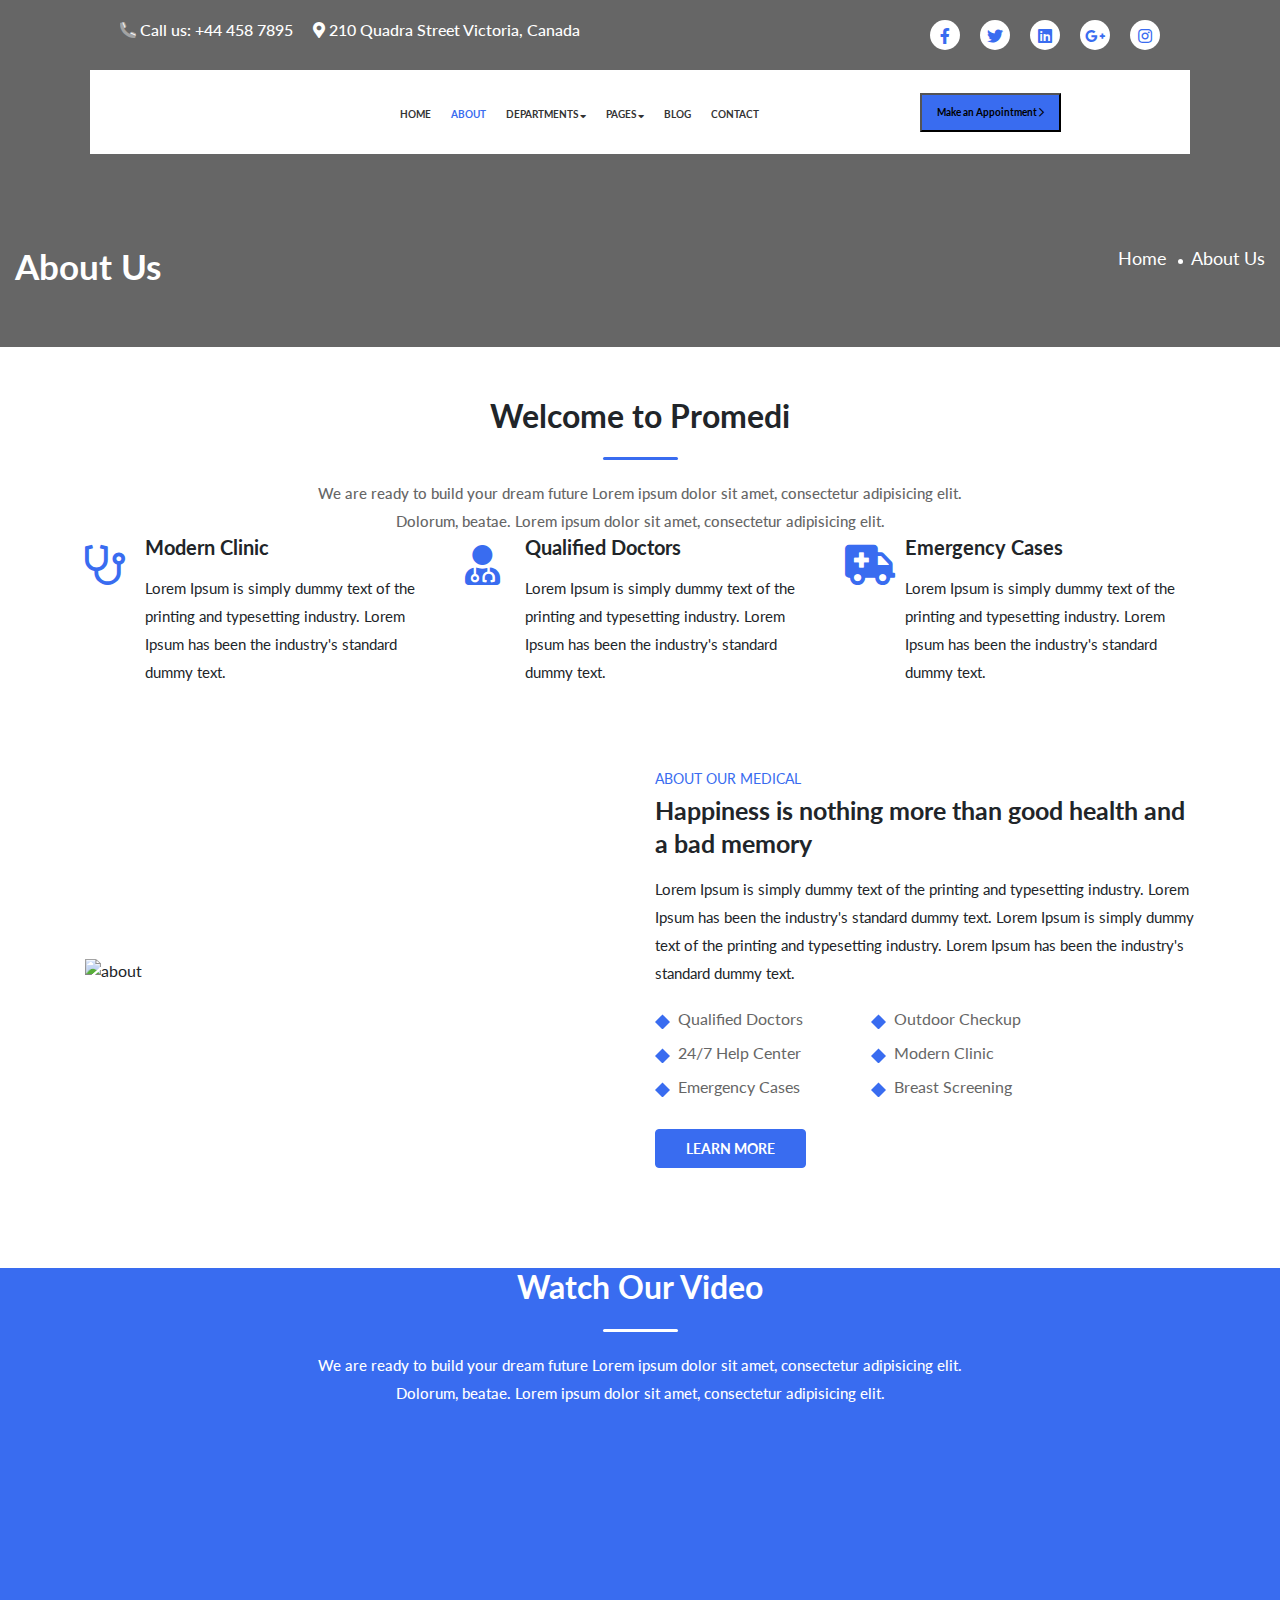
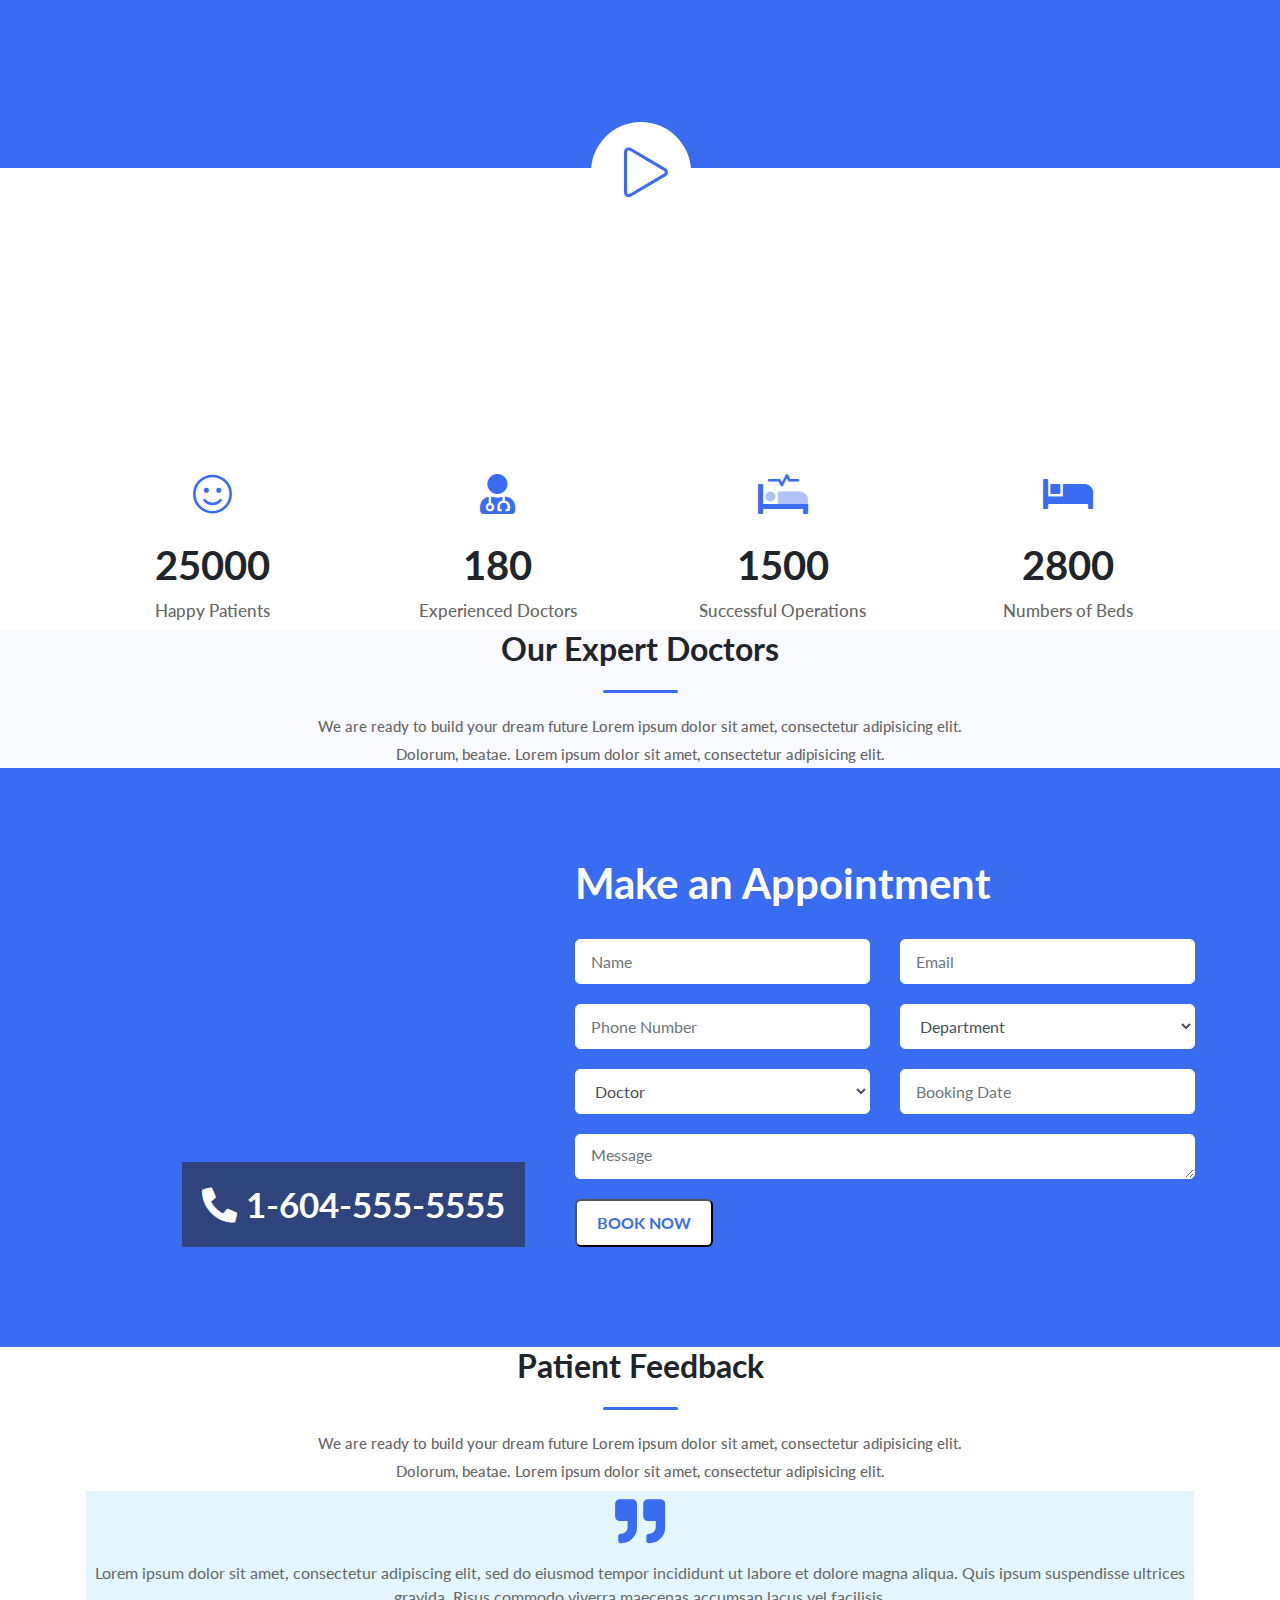
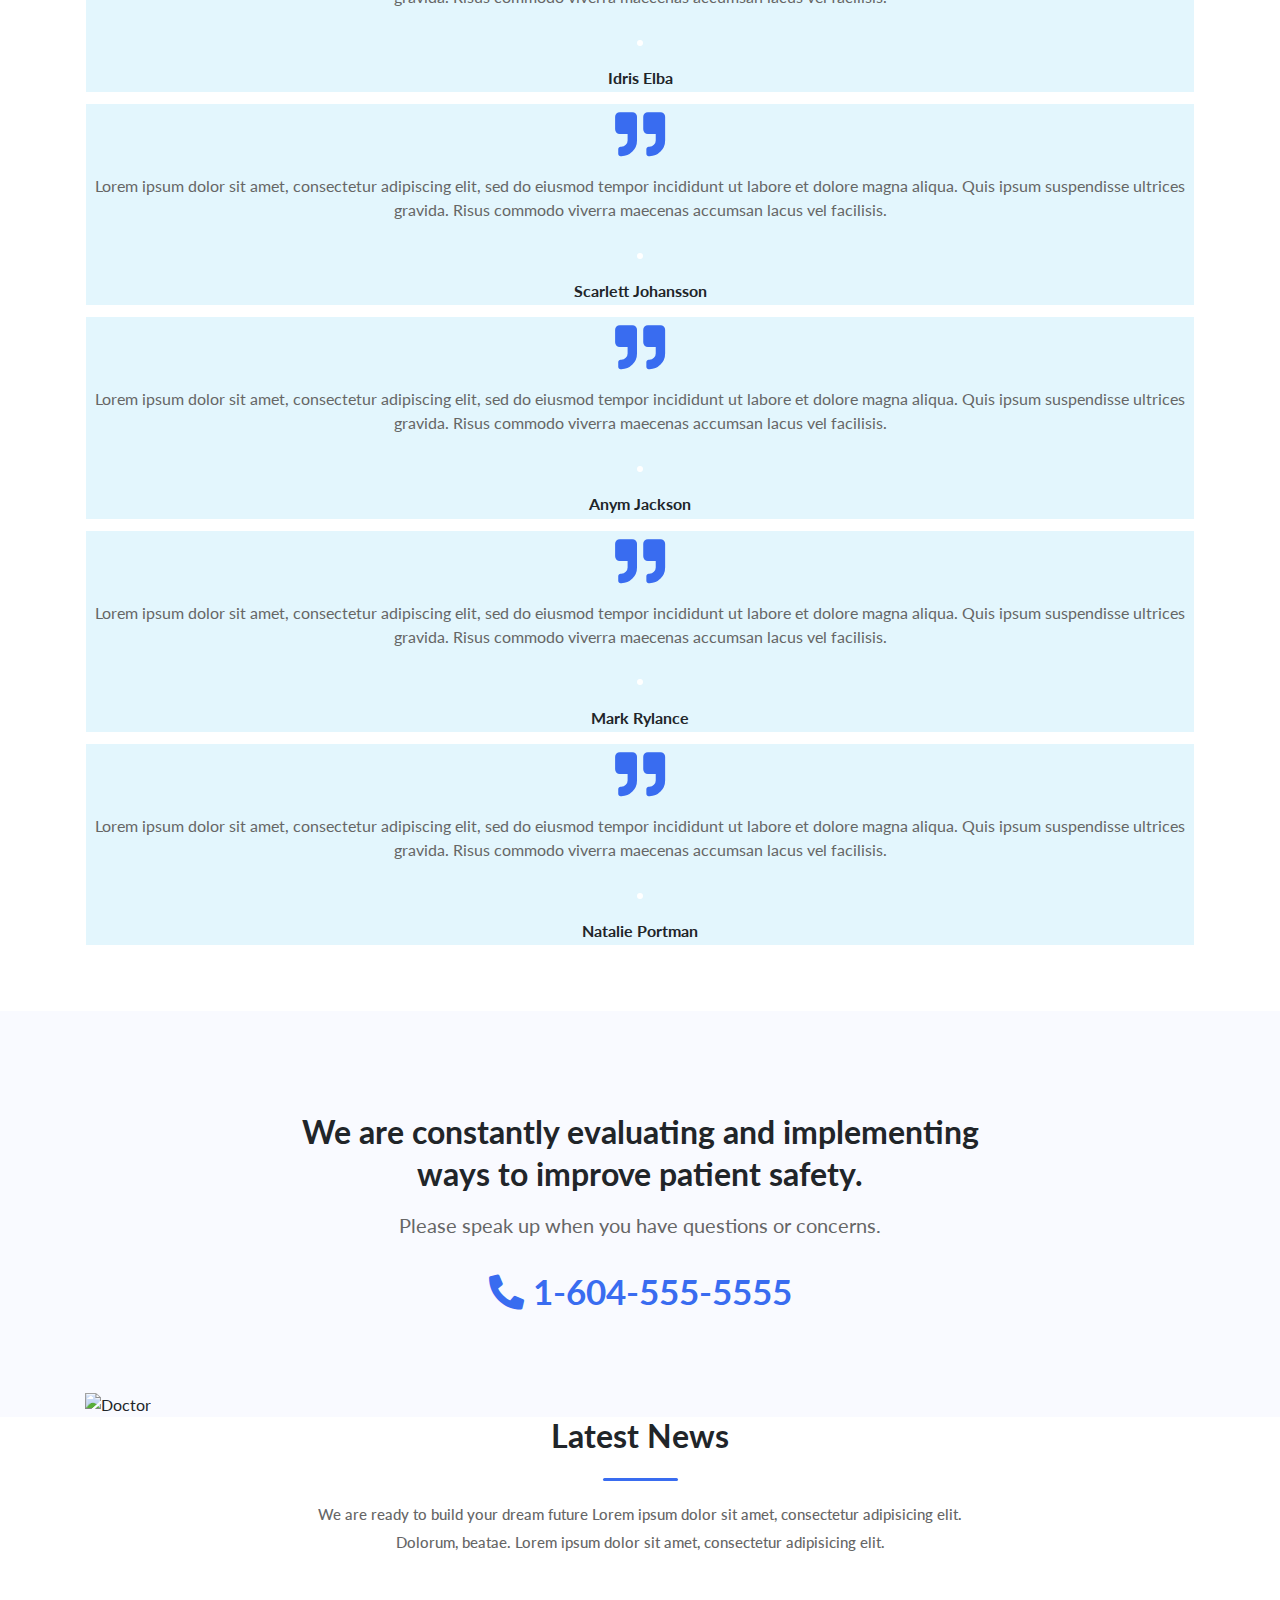
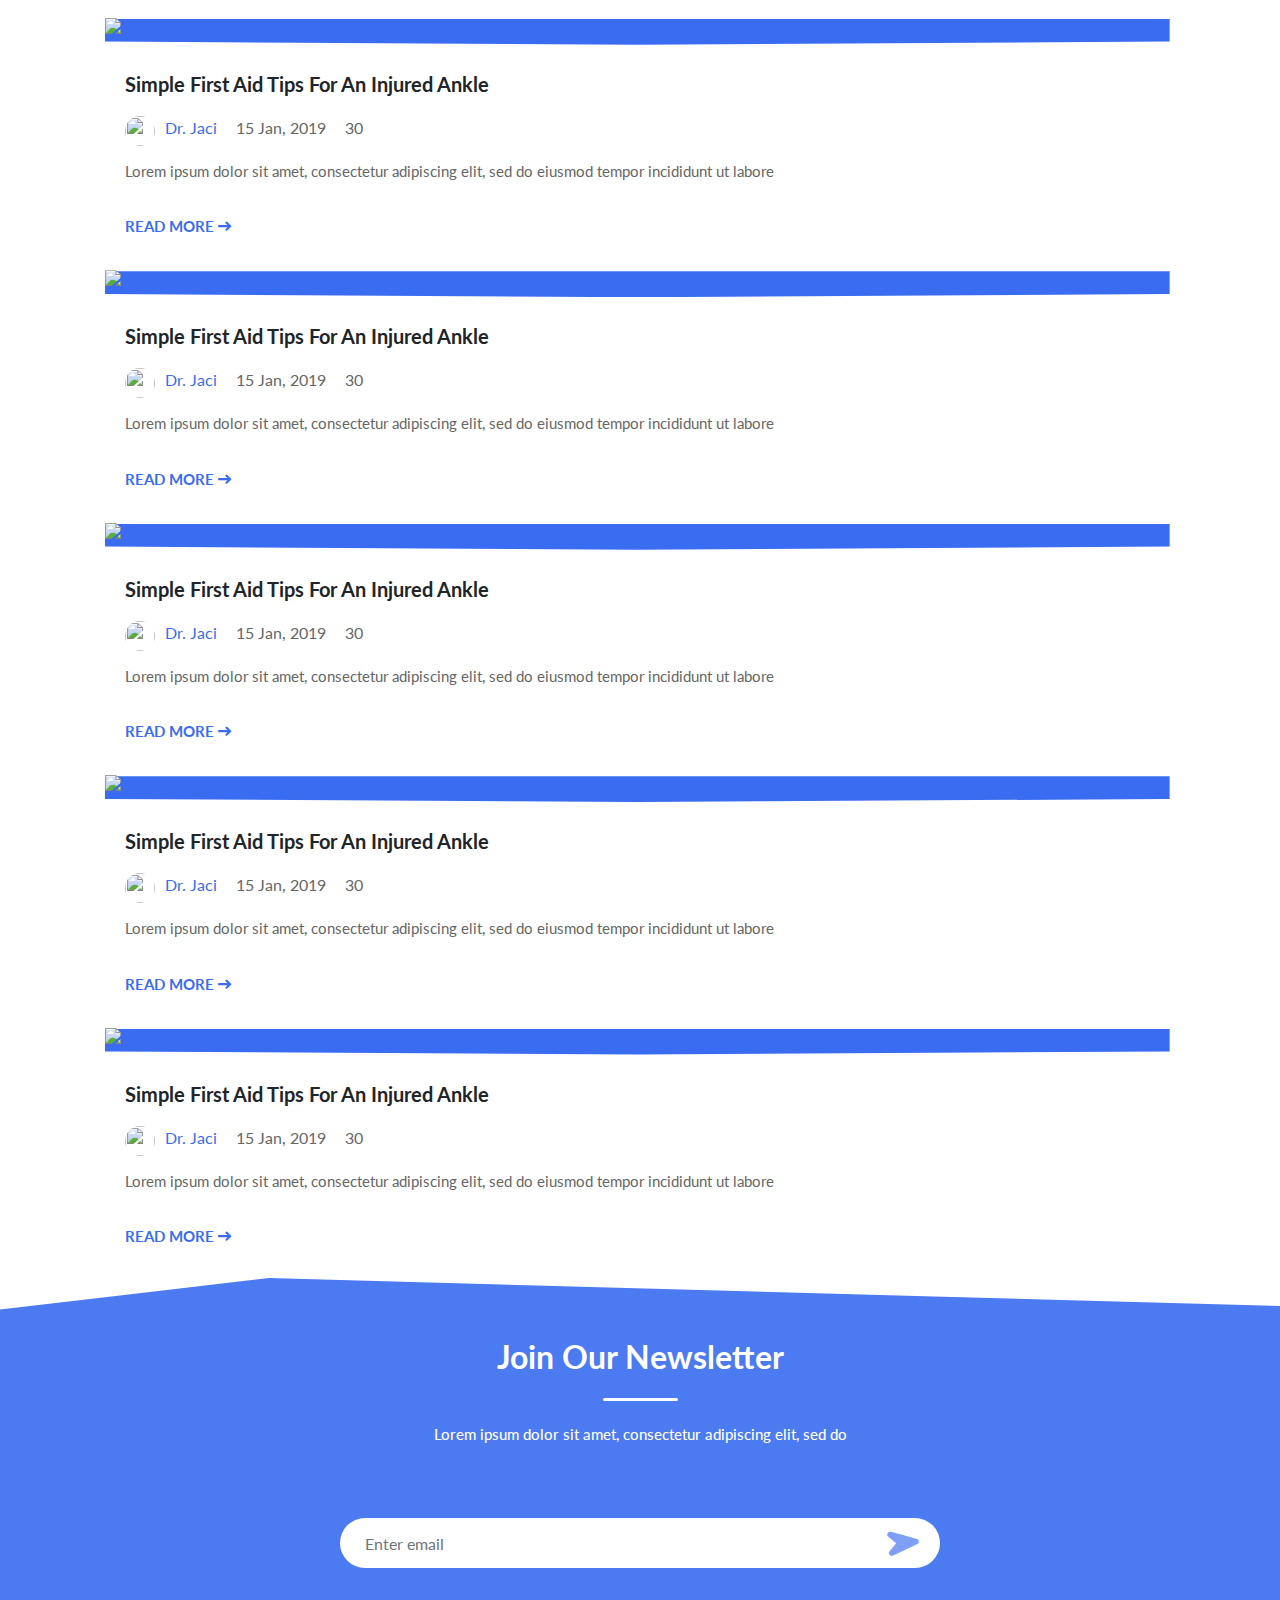
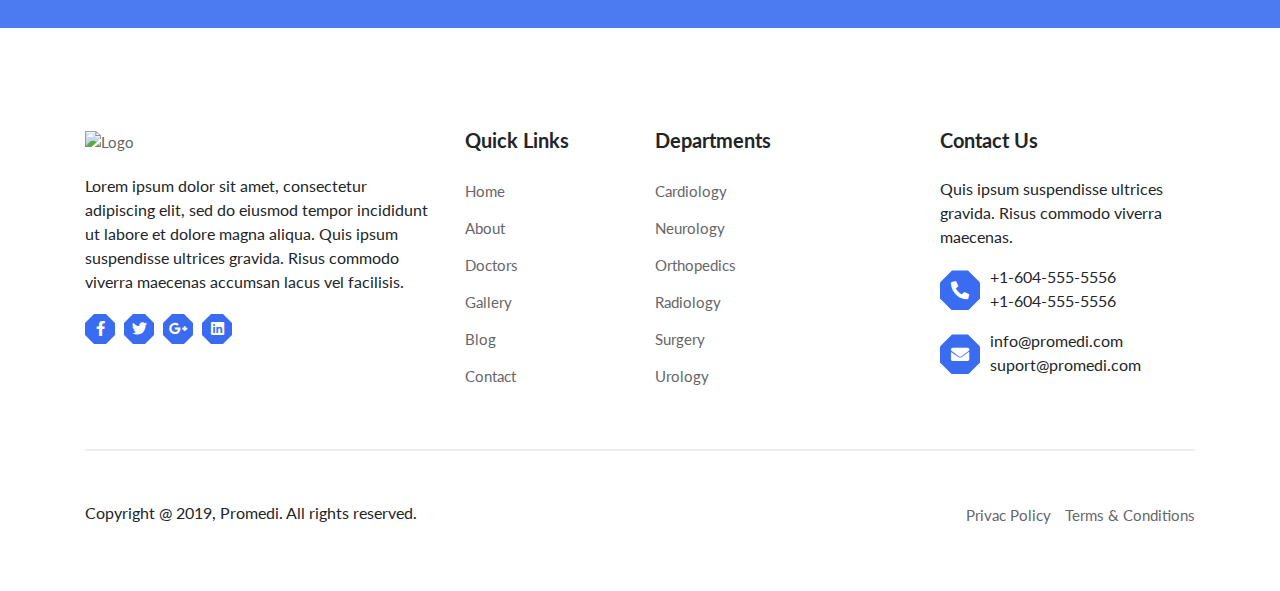
==== about.html @ 067df4df "Doctors" ====
<!DOCTYPE html>
<html lang="en">

<head>
    <meta charset="UTF-8">
    <meta name="viewport" content="width=device-width, initial-scale=1.0">
    <link rel="stylesheet" href="https://maxcdn.bootstrapcdn.com/bootstrap/4.0.0/css/bootstrap.min.css"
        integrity="sha384-Gn5384xqQ1aoWXA+058RXPxPg6fy4IWvTNh0E263XmFcJlSAwiGgFAW/dAiS6JXm" crossorigin="anonymous">
    <link rel="stylesheet" href="Assets/icons/css/all.css">
    <link rel="stylesheet" href="Assets/icons/js/all.min.js">
    <link rel="stylesheet" href="plugins/OwlCarousel2-2.3.4/docs/assets/owlcarousel/assets/owl.carousel.min.css">
    <link rel="stylesheet" href="plugins/OwlCarousel2-2.3.4/docs/assets/css/docs.theme.min.css">
    <link rel="stylesheet" href="Assets/Style/style.css">

    <title>ProMedi</title>
</head>

<body>

    <section id="menuHeader">
        <div class="container">
            <div class="row" id="upmenu">
                <div class=" col-md-9  d-flex flex-row">
                    <h6><i class="fad fa-phone-alt"></i> Call us: +44 458 7895</h6>
                    <h6><i class="fas fa-map-marker-alt"></i> 210 Quadra Street Victoria, Canada</h6>
                </div>
                <div class=" col-md-3 ">
                    <ul class="justify-content-end">
                        <li><i class="fab fa-facebook-f"></i></li>
                        <li><i class="fab fa-twitter"></i></li>
                        <li><i class="fab fa-linkedin"></i></li>
                        <li><i class="fab fa-google-plus-g"></i></li>
                        <li><i class="fab fa-instagram"></i></li>
                    </ul>
                </div>
            </div>
            <div class="row align-items-center" id="menu">
                <div class="col-lg-3 col-md-6 ">
                    <img id="logo" src="assets/imgs/logo.png" alt="">
                </div>
                <div class="col-lg-6 col-md-3 men">
                    <ul>
                        <li><a href="index.html">Home</a></li>
                        <li><a class="yes" href="about.html">About</a></li>
                        <li>
                            <a href="DepartmentMenu.html">Departments <i class="fas fa-sort-down "></i></a>
                            <div class="dropdown-menu">
                                <a class="dropdown-item" href="DepartmentMenu.html">Cardiology</a>
                                <a class="dropdown-item" href="DepartmentMenu.html">Gynecology</a>
                                <a class="dropdown-item" href="DepartmentMenu.html">Neurology</a>
                                <a class="dropdown-item" href="DepartmentMenu.html">Orthopedics</a>
                                <a class="dropdown-item" href="DepartmentMenu.html">Gastrology</a>
                                <a class="dropdown-item" href="DepartmentMenu.html">Pulmonology</a>
                                <a class="dropdown-item" href="DepartmentMenu.html">Laboratory</a>
                                <a class="dropdown-item" href="DepartmentMenu.html">Urology</a>
                            </div>


                        </li>
                        <li><a href="#">Pages <i class="fas fa-sort-down"></i></a>
                            <div class="dropdown-menu secont">
                                <a class="dropdown-item" href="servicesMenu.html">Services</a>
                                <a class="dropdown-item" href="doctorMenu.html">Our Doctor</a>
                                <a class="dropdown-item" href="#">Single Doctor</a>
                                <a class="dropdown-item" href="#">Book Appoinment</a>
                            </div>
                        </li>
                        <li><a href="#">Blog</a></li>
                        <li><a href="#">Contact</a></li>
                    </ul>
                </div>
                <div class="col-lg-3 men">
                    <button> Make an Appointment <i class="far fa-chevron-right"></i></button>
                </div>
            </div>
        </div>
    </section>

    <section id="header2">
        <div class="container-fluid">
            <div class="row">
                <div class="col-md-6 col-lg-7">
                    <h2>About Us</h2>
                </div>

                <div class="col-md-6 col-lg-5">
                    <ul>
                        <li><a href="index.html">Home</a></li>
                        <li>About Us</li>
                    </ul>
                </div>
            </div>
        </div>

    </section>




    <section id="welcome">
        <div class="container">
            <div class="row">
                <div class="col-12 xet">
                    <h1>Welcome to Promedi</h1>
                    <h5>We are ready to build your dream future Lorem ipsum dolor sit amet, consectetur adipisicing
                        elit. Dolorum, beatae. Lorem ipsum dolor sit amet, consectetur adipisicing elit.</h5>
                </div>
            </div>
            <div class="row"> 
                <div class="col-md-6 col-lg-4">
                    <div class="single-box">
                        <div class="icon">
                            <i class="far fa-stethoscope"></i>
                        </div>

                        <h3>Modern Clinic</h3>
                        <p>Lorem Ipsum is simply dummy text of the printing and typesetting industry. Lorem Ipsum has been the industry's standard dummy text.</p>
                    </div>
                </div>

                <div class="col-md-6 col-lg-4">
                    <div class="single-box">
                        <div class="icon">
                            <i class="fas fa-user-md"></i>
                        </div>

                        <h3>Qualified Doctors</h3>
                        <p>Lorem Ipsum is simply dummy text of the printing and typesetting industry. Lorem Ipsum has been the industry's standard dummy text.</p>
                    </div>
                </div>

                <div class="col-md-6 col-lg-4 offset-md-3 offset-lg-0">
                    <div class="single-box">
                        <div class="icon">
                            <i class="fas fa-ambulance"></i>
                        </div>

                        <h3>Emergency Cases</h3>
                        <p>Lorem Ipsum is simply dummy text of the printing and typesetting industry. Lorem Ipsum has been the industry's standard dummy text.</p>
                    </div>
                </div>
            </div>
            <div class="welcome-inner-content">
                <div class="row justify-content-center align-items-center">
                    <div class="col-lg-6">
                        <div class="welcome-image">
                            <img src="Assets/imgs/about-us-2.jpg" alt="about">
                        </div>
                    </div>

                    <div class="col-lg-6">
                        <span>About our medical</span>
                        <h3>Happiness is nothing more than good health and a bad memory</h3>
                        <p>Lorem Ipsum is simply dummy text of the printing and typesetting industry. Lorem Ipsum has been the industry's standard dummy text. Lorem Ipsum is simply dummy text of the printing and typesetting industry. Lorem Ipsum has been the industry's standard dummy text.</p>
                        <ul>
                            <li>Qualified Doctors</li>
                            <li>Outdoor Checkup</li>
                            <li>24/7 Help Center</li>
                            <li>Modern Clinic</li>
                            <li>Emergency Cases</li>
                            <li>Breast Screening</li>
                        </ul>
                        <a href="#" class="default-btn">Learn More</a>
                    </div>
                </div>
            </div>
        </div>
    </section>







    <section id="prevideo">
        <div class="container">
            <div class="row">
                <div class="col-12 xet">
                    <h1>Watch Our Video</h1>
                    <h5>We are ready to build your dream future Lorem ipsum dolor sit amet, consectetur adipisicing
                        elit. Dolorum, beatae. Lorem ipsum dolor sit amet, consectetur adipisicing elit.</h5>
                </div>
            </div>
    </section>

    <section id="video">
        <div id="iframevideo" class="d-none"></div>
        <iframe class="d-none" width="560" height="315" src="https://www.youtube.com/embed/LFBxRxwY4Qw" frameborder="0"
            allow="accelerometer; autoplay; encrypted-media; gyroscope; picture-in-picture" allowfullscreen></iframe>
        <div class="container">
            <div class="box">
                <div class="boxmini">
                    <div class="wrapper">
                        <div class="btn">
                            <div class="anime"></div>
                            <a class="icon">
                                <i class="fal fa-play"></i>
                            </a>
                        </div>
                    </div>
                </div>
            </div>
        </div>
    </section>

    <section id="numbers">
        <div class="container">
            <div class="row">
                <div class="col-lg-3">
                    <div class="box">
                        <i class="fal fa-smile"></i>
                        <div class="num">25000</div>
                        <h6>Happy Patients</h6>
                    </div>
                </div>
                <div class="col-lg-3">
                    <div class="box">
                        <i class="fas fa-user-md"></i>
                        <div class="num">180</div>
                        <h6>Experienced Doctors</h6>
                    </div>
                </div>
                <div class="col-lg-3">
                    <div class="box">
                        <i class="fad fa-procedures"></i>
                        <div class="num">1500</div>
                        <h6>Successful Operations</h6>
                    </div>
                </div>
                <div class="col-lg-3">
                    <div class="box">
                        <i class="fas fa-bed-empty"></i>
                        <div class="num">2800</div>
                        <h6>Numbers of Beds</h6>
                    </div>
                </div>
            </div>
        </div>
    </section>


    <section id="Expert">
        <div class="container">
            <div class="row">
                <div class="col-12 xet">
                    <h1>Our Expert Doctors</h1>
                    <h5>We are ready to build your dream future Lorem ipsum dolor sit amet, consectetur adipisicing
                        elit. Dolorum, beatae. Lorem ipsum dolor sit amet, consectetur adipisicing elit.</h5>
                </div>
            </div>

            <div id="owl-carousel2" class="owl-carousel">

            </div>
        </div>
    </section>


    <section id="Appointment">
        <div class="container-fluid">
            <div class="row">
                <div class="col-md-12 col-lg-5 p-0">
                    <div class="callnum">
                        <h2><i class="fas fa-phone-alt"></i> 1-604-555-5555</h2>
                    </div>
                </div>

                <div class="col-md-12 col-lg-7 p-0">
                    <div class="form">
                        <h2 class="title">Make an Appointment</h2>
                        <form>
                            <div class="row">
                                <div class="col-md-6 col-lg-6 ">
                                    <div class="form-group">
                                        <input type="text" class="form-control" id="id_name" placeholder="Name">
                                    </div>
                                </div>

                                <div class="col-md-6 col-lg-6 ">
                                    <div class="form-group">
                                        <input type="email" class="form-control" id="id_email" placeholder="Email">
                                    </div>
                                </div>

                                <div class="col-md-6 col-lg-6 ">
                                    <div class="form-group">
                                        <input type="text" class="form-control" id="id_phone_number"
                                            placeholder="Phone Number">
                                    </div>
                                </div>

                                <div class="col-md-6 col-lg-6 ">
                                    <div class="form-group">
                                        <select class="form-control">
                                            <option>Department</option>
                                            <option>Cardiology</option>
                                            <option>Neurology</option>
                                            <option>Orthopedics</option>
                                            <option>Radiology</option>
                                            <option>Surgery</option>
                                            <option>Urology</option>
                                        </select>
                                    </div>
                                </div>

                                <div class="col-md-6 col-lg-6 ">
                                    <div class="form-group">
                                        <select class="form-control">
                                            <option>Doctor</option>
                                            <option>Dr. Anym Jackson</option>
                                            <option>Dr. Mark Jacobson</option>
                                            <option>Dr. Alex Davidson</option>
                                            <option>Dr. Jaka Alex</option>
                                        </select>
                                    </div>
                                </div>

                                <div class="col-md-6 col-lg-6 ">
                                    <div class="form-group">
                                        <input class="form-control hasDatepicker" id="datepicker"
                                            placeholder="Booking Date">
                                    </div>
                                </div>
                            </div>

                            <div class="form-group">
                                <textarea class="form-control" id="message" rows="4" placeholder="Message"></textarea>
                            </div>

                            <button type="submit">Book Now</button>
                        </form>
                    </div>
                </div>


            </div>
        </div>
    </section>

    <section id="Feedback">
        <div class="container">
            <div class="row">
                <div class="col-12 xet">
                    <h1>Patient Feedback</h1>
                    <h5>We are ready to build your dream future Lorem ipsum dolor sit amet, consectetur adipisicing
                        elit. Dolorum, beatae. Lorem ipsum dolor sit amet, consectetur adipisicing elit.</h5>
                </div>
            </div>
            <div class="row">
                <div id="owl-carousel3" class="owl-carousel">
                    <div class="pbox">
                        <div class="box">
                            <i class="fas fa-quote-right"></i>
                            <p>Lorem ipsum dolor sit amet, consectetur adipiscing elit, sed do eiusmod tempor incididunt
                                ut
                                labore et dolore magna aliqua. Quis ipsum suspendisse ultrices gravida. Risus commodo
                                viverra maecenas accumsan lacus vel facilisis.</p>
                            <div class="imgbox"><img src="Assets/imgs/4.jpg" alt=""></div>
                            <h2>Idris Elba</h2>
                        </div>
                    </div>
                    <div class="pbox">
                        <div class="box">
                            <i class="fas fa-quote-right"></i>
                            <p>Lorem ipsum dolor sit amet, consectetur adipiscing elit, sed do eiusmod tempor incididunt
                                ut
                                labore et dolore magna aliqua. Quis ipsum suspendisse ultrices gravida. Risus commodo
                                viverra maecenas accumsan lacus vel facilisis.</p>
                            <div class="imgbox"><img src="Assets/imgs/5.jpg" alt=""></div>
                            <h2>Scarlett Johansson</h2>
                        </div>
                    </div>
                    <div class="pbox">
                        <div class="box">
                            <i class="fas fa-quote-right"></i>
                            <p>Lorem ipsum dolor sit amet, consectetur adipiscing elit, sed do eiusmod tempor incididunt
                                ut
                                labore et dolore magna aliqua. Quis ipsum suspendisse ultrices gravida. Risus commodo
                                viverra maecenas accumsan lacus vel facilisis.</p>
                            <div class="imgbox"><img src="Assets/imgs/1 (1).jpg" alt=""></div>
                            <h2>Anym Jackson</h2>
                        </div>
                    </div>
                    <div class="pbox">
                        <div class="box">
                            <i class="fas fa-quote-right"></i>
                            <p>Lorem ipsum dolor sit amet, consectetur adipiscing elit, sed do eiusmod tempor incididunt
                                ut
                                labore et dolore magna aliqua. Quis ipsum suspendisse ultrices gravida. Risus commodo
                                viverra maecenas accumsan lacus vel facilisis.</p>
                            <div class="imgbox"><img src="Assets/imgs/2 (1).jpg" alt=""></div>
                            <h2>Mark Rylance</h2>
                        </div>
                    </div>
                    <div class="pbox">
                        <div class="box">
                            <i class="fas fa-quote-right"></i>
                            <p>Lorem ipsum dolor sit amet, consectetur adipiscing elit, sed do eiusmod tempor incididunt
                                ut
                                labore et dolore magna aliqua. Quis ipsum suspendisse ultrices gravida. Risus commodo
                                viverra maecenas accumsan lacus vel facilisis.</p>
                            <div class="imgbox"><img src="Assets/imgs/3 (1).jpg" alt=""></div>
                            <h2>Natalie Portman</h2>
                        </div>
                    </div>
                </div>
            </div>
        </div>
    </section>


    <section id="constantly">
        <div class="container">
            <div class="content">
                <h3>We are constantly evaluating and implementing ways to improve patient safety.</h3>
                <p>Please speak up when you have questions or concerns.</p>

                <div class="callnum">
                    <i class="fas fa-phone-alt"></i>
                    1-604-555-5555
                </div>
            </div>

            <div class="imgbox">
                <img src="Assets/imgs/doctor.png" alt="Doctor">
            </div>
        </div>
    </section>

    <section id="News">
        <div class="container">
            <div class="row">
                <div class="col-12 xet">
                    <h1>Latest News</h1>
                    <h5>We are ready to build your dream future Lorem ipsum dolor sit amet, consectetur adipisicing
                        elit. Dolorum, beatae. Lorem ipsum dolor sit amet, consectetur adipisicing elit.</h5>
                </div>
            </div>
            <div id="owl-carousel4" class="owl-carousel">
                <div class="box">
                    <div class="imgbox">
                        <a href="#">
                            <img src="Assets/imgs/4 (1).jpg" alt="News Image">
                        </a>
                    </div>

                    <div class="txtbox">
                        <h3>Simple First Aid Tips For An Injured Ankle</h3>

                        <ul class="minibox">
                            <li class="author">
                                <img src="Assets/imgs/1 (1).jpg" alt="">
                                <a href="#">Dr. Jaci</a>
                            </li>
                            <li>15 Jan, 2019</li>
                            <li><i class="icofont-speech-comments"></i> 30</li>
                        </ul>

                        <p>Lorem ipsum dolor sit amet, consectetur adipiscing elit, sed do eiusmod tempor incididunt ut
                            labore</p>

                        <a href="#" class="read">Read More <i class="fas fa-long-arrow-right"></i></a>
                    </div>
                </div>
                <div class="box">
                    <div class="imgbox">
                        <a href="#">
                            <img src="Assets/imgs/5 (1).jpg" alt="News Image">
                        </a>
                    </div>

                    <div class="txtbox">
                        <h3>Simple First Aid Tips For An Injured Ankle</h3>

                        <ul class="minibox">
                            <li class="author">
                                <img src="Assets/imgs/1 (1).jpg" alt="">
                                <a href="#">Dr. Jaci</a>
                            </li>
                            <li>15 Jan, 2019</li>
                            <li><i class="icofont-speech-comments"></i> 30</li>
                        </ul>

                        <p>Lorem ipsum dolor sit amet, consectetur adipiscing elit, sed do eiusmod tempor incididunt ut
                            labore</p>

                        <a href="#" class="read">Read More <i class="fas fa-long-arrow-right"></i></a>
                    </div>
                </div>
                <div class="box">
                    <div class="imgbox">
                        <a href="#">
                            <img src="Assets/imgs/1 (3).jpg" alt="News Image">
                        </a>
                    </div>

                    <div class="txtbox">
                        <h3>Simple First Aid Tips For An Injured Ankle</h3>

                        <ul class="minibox">
                            <li class="author">
                                <img src="Assets/imgs/1 (1).jpg" alt="">
                                <a href="#">Dr. Jaci</a>
                            </li>
                            <li>15 Jan, 2019</li>
                            <li><i class="icofont-speech-comments"></i> 30</li>
                        </ul>

                        <p>Lorem ipsum dolor sit amet, consectetur adipiscing elit, sed do eiusmod tempor incididunt ut
                            labore</p>

                        <a href="#" class="read">Read More <i class="fas fa-long-arrow-right"></i></a>
                    </div>
                </div>
                <div class="box">
                    <div class="imgbox">
                        <a href="#">
                            <img src="Assets/imgs/2 (4).jpg" alt="News Image">
                        </a>
                    </div>

                    <div class="txtbox">
                        <h3>Simple First Aid Tips For An Injured Ankle</h3>

                        <ul class="minibox">
                            <li class="author">
                                <img src="Assets/imgs/1 (1).jpg" alt="">
                                <a href="#">Dr. Jaci</a>
                            </li>
                            <li>15 Jan, 2019</li>
                            <li><i class="icofont-speech-comments"></i> 30</li>
                        </ul>

                        <p>Lorem ipsum dolor sit amet, consectetur adipiscing elit, sed do eiusmod tempor incididunt ut
                            labore</p>

                        <a href="#" class="read">Read More <i class="fas fa-long-arrow-right"></i></a>
                    </div>
                </div>
                <div class="box">
                    <div class="imgbox">
                        <a href="#">
                            <img src="Assets/imgs/3 (3).jpg" alt="News Image">
                        </a>
                    </div>

                    <div class="txtbox">
                        <h3>Simple First Aid Tips For An Injured Ankle</h3>

                        <ul class="minibox">
                            <li class="author">
                                <img src="Assets/imgs/1 (1).jpg" alt="">
                                <a href="#">Dr. Jaci</a>
                            </li>
                            <li>15 Jan, 2019</li>
                            <li><i class="icofont-speech-comments"></i> 30</li>
                        </ul>

                        <p>Lorem ipsum dolor sit amet, consectetur adipiscing elit, sed do eiusmod tempor incididunt ut
                            labore</p>

                        <a href="#" class="read">Read More <i class="fas fa-long-arrow-right"></i></a>
                    </div>
                </div>
            </div>
        </div>
    </section>


    <section id="Newsletter">
        <div class="container">
            <div class="row">
                <div class="col-12 xet">
                    <h1>Join Our Newsletter</h1>
                    <h5>Lorem ipsum dolor sit amet, consectetur adipiscing elit, sed do</h5>
                </div>

                <div class="subscribe-from">
                    <form class="newsletter-form" data-toggle="validator" novalidate="true" _lpchecked="1">
                        <input type="email" class="form-control" placeholder="Enter email" name="EMAIL" required=""
                            autocomplete="off">
                        <button type="submit" class="btn submit-btn disabled"
                            style="pointer-events: all; cursor: pointer;"><i class="fas fa-location-arrow"></i></button>
                        <div id="validator-newsletter" class="form-result"></div>
                    </form>
                </div>

            </div>

        </div>
    </section>


    <section id="footer">
        <div class="container">
            <div class="row">
                <div class="col-sm-12 col-md-12 col-lg-4">
                    <div class="footer-widget">
                        <a href="#" class="footerlogo">
                            <img src="Assets/imgs/logo.png" alt="Logo">
                        </a>

                        <p>Lorem ipsum dolor sit amet, consectetur adipiscing elit, sed do eiusmod tempor incididunt ut
                            labore et dolore magna aliqua. Quis ipsum suspendisse ultrices gravida. Risus commodo
                            viverra maecenas accumsan lacus vel facilisis. </p>

                        <ul class="socials-links">
                            <li><i class="fab fa-facebook-f"></i></li>
                            <li> <i class="fab fa-twitter"></i></li>
                            <li> <i class="fab fa-google-plus-g"></i></li>
                            <li> <i class="fab fa-linkedin"></i></li>
                        </ul>
                    </div>
                </div>

                <div class="col-sm-6 col-md-4 col-lg-2">
                    <div class="footer-widget">
                        <h3>Quick Links</h3>
                        <ul>
                            <li><a href="#">Home</a></li>
                            <li><a href="#">About</a></li>
                            <li><a href="#">Doctors</a></li>
                            <li><a href="#">Gallery</a></li>
                            <li><a href="#">Blog</a></li>
                            <li><a href="#">Contact</a></li>
                        </ul>
                    </div>
                </div>

                <div class="col-sm-6 col-md-4 col-lg-3">
                    <div class="footer-widget">
                        <h3>Departments</h3>
                        <ul>
                            <li><a href="#">Cardiology</a></li>
                            <li><a href="#">Neurology</a></li>
                            <li><a href="#">Orthopedics</a></li>
                            <li><a href="#">Radiology</a></li>
                            <li><a href="#">Surgery</a></li>
                            <li><a href="#">Urology</a></li>
                        </ul>
                    </div>
                </div>

                <div class="col-sm-12 col-md-4 col-lg-3">
                    <div class="footer-widget">
                        <h3>Contact Us</h3>
                        <p>Quis ipsum suspendisse ultrices gravida. Risus commodo viverra maecenas.</p>

                        <div class="foot-contact-info">
                            <i class="fas fa-phone-alt"></i>
                            <p>+1-604-555-5556 <br> +1-604-555-5556</p>
                        </div>

                        <div class="foot-contact-info">
                            <i class="fas fa-envelope"></i>
                            <p>info@promedi.com <br> suport@promedi.com</p>
                        </div>
                    </div>
                </div>
            </div>

            <div class="separate-line"></div>

            <div class="row bottom-footer">
                <div class="col-md-6 col-lg-6">
                    <p>Copyright @ 2019, Promedi. All rights reserved.</p>
                </div>
                <div class="col-md-6 col-lg-6">
                    <ul>
                        <li><a href="#">Privac Policy</a></li>
                        <li><a href="#">Terms &amp; Conditions</a></li>
                    </ul>
                </div>
            </div>
        </div>
    </section>

    <script src="Assets/js/jquery2.js"></script>
    <script type="text/javascript"
        src="https://ajax.googleapis.com/ajax/libs/jqueryui/1.8.11/jquery-ui.min.js"></script>
    <script src="plugins/OwlCarousel2-2.3.4/docs/assets/owlcarousel/owl.carousel.min.js"></script>
    <script src="https://cdnjs.cloudflare.com/ajax/libs/Counter-Up/1.0.0/jquery.counterup.js"></script>
    <script src="https://cdnjs.cloudflare.com/ajax/libs/waypoints/4.0.1/jquery.waypoints.js"></script>
    <script src="assets/js/app.js"></script>
</body>

</html>
---- Assets/Style/style.css ----
@import url("https://fonts.googleapis.com/css2?family=Lato&display=swap");
* {
  -webkit-user-select: none;
     -moz-user-select: none;
      -ms-user-select: none;
          user-select: none;
  font-family: "Lato", sans-serif;
}

html {
  scroll-behavior: smooth;
}

a:hover {
  text-decoration: none;
}

ul {
  list-style: none;
  margin: 0px;
  padding: 0px;
}

#menuHeader {
  position: absolute;
  top: 0px;
  width: 100%;
  z-index: 5;
}

#menuHeader button {
  margin: 0px;
  background: #396cf0;
  padding: 15px 25px;
  font-weight: bold;
  font-size: 13px;
}

#menuHeader button:hover {
  background: #333333;
}

#menuHeader #menu {
  background: white;
  padding: 20px;
  margin: 5px;
  max-width: 1110px;
}

#menuHeader #menu ul {
  display: -webkit-box;
  display: -ms-flexbox;
  display: flex;
  -webkit-box-orient: horizontal;
  -webkit-box-direction: normal;
      -ms-flex-direction: row;
          flex-direction: row;
}

#menuHeader #menu ul li {
  margin: 5px;
  padding: 5px;
}

#menuHeader #menu ul li a {
  text-transform: uppercase;
  font-weight: bold;
  font-size: 14px;
  color: #333333;
}

#menuHeader #menu .dropdown-menu {
  z-index: 11;
  height: 0px;
  -webkit-transition: all 0.5s ease-in-out;
  transition: all 0.5s ease-in-out;
  width: 200px;
  border: 0px solid rgba(0, 0, 0, 0.15);
  left: 132px;
  display: block;
  overflow: hidden;
}

#menuHeader #menu .dropdown-menu a {
  font-weight: normal;
}

#menuHeader #menu .dropdown-menu .dropdown-item {
  font-size: 13px;
  line-height: 28px;
  word-wrap: break-word;
}

#menuHeader #menu .secont {
  left: 267px;
}

#menuHeader #menu li:hover .dropdown-menu {
  height: 300px;
  display: block;
}

#menuHeader #menu li:hover .secont {
  height: 160px;
}

#menuHeader #upmenu {
  padding: 5px;
  margin: 5px;
  max-width: 1110px;
}

#menuHeader #upmenu h6 {
  color: white;
  margin: 5px;
  padding: 5px;
}

#menuHeader #upmenu ul {
  display: -webkit-box;
  display: -ms-flexbox;
  display: flex;
  -webkit-box-orient: horizontal;
  -webkit-box-direction: normal;
      -ms-flex-direction: row;
          flex-direction: row;
}

#menuHeader #upmenu ul li {
  margin: 5px;
  padding: 5px;
}

#menuHeader #upmenu ul li i {
  background-color: #ffffff;
  color: #396cf0;
  border-radius: 50%;
  height: 30px;
  width: 30px;
  text-align: center;
  line-height: 32px;
}

@media (max-width: 999px) {
  #menuHeader #menu .men {
    display: none;
  }
  #menuHeader #upmenu {
    display: none;
  }
}

@media (min-width: 768px) and (max-width: 1299px) {
  #menuHeader a {
    font-size: 10px !important;
  }
  #menuHeader button {
    font-size: 10px !important;
    padding: 10px 15px;
  }
}

#header .container-fluid {
  padding: 0px;
  position: relative;
}

#header .owl-carousel .owl-nav button {
  border: 1px solid #ffffff;
  width: 50px;
  height: 50px;
  -webkit-clip-path: polygon(30% 0%, 70% 0%, 100% 30%, 100% 70%, 70% 100%, 30% 100%, 0% 70%, 0% 30%);
          clip-path: polygon(30% 0%, 70% 0%, 100% 30%, 100% 70%, 70% 100%, 30% 100%, 0% 70%, 0% 30%);
  outline: none;
  position: absolute;
  -webkit-transition: 1s;
  transition: 1s;
  background: #396df000;
}

#header .owl-carousel .owl-nav button i {
  font-size: 15px;
  color: white;
}

#header .owl-carousel .owl-nav button:hover {
  background: #396cf0;
  border: 1px solid #396cf0;
}

#header .owl-carousel .owl-nav .owl-prev {
  top: 40%;
  left: 2%;
}

#header .owl-carousel .owl-nav .owl-next {
  top: 40%;
  right: 2%;
}

#header .owl-carousel img {
  width: 100%;
  -o-object-fit: cover;
     object-fit: cover;
}

#header .owl-carousel .layer {
  position: absolute;
  left: 0;
  top: 0;
  width: 100%;
  height: 100%;
  background-color: #000000;
  opacity: 0.4;
  z-index: 2;
}

#header .owl-carousel h1 {
  color: white;
  position: absolute;
  left: 50%;
  top: 50%;
  -webkit-transform: translate(-50%, -50%);
          transform: translate(-50%, -50%);
  font-weight: bold;
  font-size: 70px;
  z-index: 4;
  -webkit-animation: h1 2s;
          animation: h1 2s;
}

@-webkit-keyframes h1 {
  0% {
    top: 80%;
    opacity: 0%;
  }
  50% {
    top: 50%;
    opacity: 100%;
  }
  55% {
    top: 50%;
    opacity: 100%;
  }
  60% {
    top: 50%;
    opacity: 100%;
  }
  65% {
    top: 50%;
    opacity: 100%;
  }
  70% {
    top: 50%;
    opacity: 100%;
  }
  75% {
    top: 50%;
    opacity: 100%;
  }
  80% {
    top: 50%;
    opacity: 100%;
  }
  85% {
    top: 50%;
    opacity: 100%;
  }
  90% {
    top: 50%;
    opacity: 100%;
  }
  95% {
    top: 50%;
    opacity: 100%;
  }
  100% {
    top: 50%;
    opacity: 100%;
  }
}

@keyframes h1 {
  0% {
    top: 80%;
    opacity: 0%;
  }
  50% {
    top: 50%;
    opacity: 100%;
  }
  55% {
    top: 50%;
    opacity: 100%;
  }
  60% {
    top: 50%;
    opacity: 100%;
  }
  65% {
    top: 50%;
    opacity: 100%;
  }
  70% {
    top: 50%;
    opacity: 100%;
  }
  75% {
    top: 50%;
    opacity: 100%;
  }
  80% {
    top: 50%;
    opacity: 100%;
  }
  85% {
    top: 50%;
    opacity: 100%;
  }
  90% {
    top: 50%;
    opacity: 100%;
  }
  95% {
    top: 50%;
    opacity: 100%;
  }
  100% {
    top: 50%;
    opacity: 100%;
  }
}

@media (max-width: 767.98px) {
  #header h1 {
    font-size: 25px !important;
  }
}

@media (min-width: 768px) and (max-width: 1299px) {
  #header h1 {
    font-size: 50px !important;
  }
  #header button {
    top: 60% !important;
  }
}

#Doctors {
  position: relative;
  z-index: 3;
  margin-top: -130px;
}

#Doctors .whitebox {
  background-color: white;
  -webkit-box-sizing: border-box;
          box-sizing: border-box;
  padding: 30px 20px;
  border: 1px solid #eeeeee;
}

#Doctors h1 {
  text-align: center;
  font-size: 20px;
  font-weight: bold;
  margin: 30px 20px 10px;
}

#Doctors h5 {
  text-align: center;
  color: #666666;
  margin: 10px 30px 20px;
  font-size: 15px;
}

#Doctors .box {
  border: 1px solid #eeeeee;
  -webkit-transition: all 0.5s;
  transition: all 0.5s;
}

#Doctors .box img {
  position: relative;
  -webkit-clip-path: polygon(50% 0%, 100% 0, 100% 88%, 50% 100%, 0 88%, 0 0);
          clip-path: polygon(50% 0%, 100% 0, 100% 88%, 50% 100%, 0 88%, 0 0);
}

#Doctors .box:hover h1 {
  color: #396cf0;
}

#Doctors .box:hover {
  margin-top: -10px;
  -webkit-box-shadow: 7px 5px 30px rgba(72, 73, 121, 0.15);
          box-shadow: 7px 5px 30px rgba(72, 73, 121, 0.15);
  background: #ffffff;
  border-color: #ffffff;
  margin-bottom: 10px;
}

#Doctors .box:before {
  content: "";
  position: absolute;
  background-color: #396cf0;
  height: 54%;
  width: 89.5%;
  z-index: 0;
  left: 17px;
  top: 3px;
  -webkit-transition: 0.5s;
  transition: 0.5s;
  -webkit-clip-path: polygon(50% 0%, 100% 0, 100% 88%, 50% 100%, 0 88%, 0 0);
          clip-path: polygon(50% 0%, 100% 0, 100% 88%, 50% 100%, 0 88%, 0 0);
}

#Doctors .box:hover:before {
  content: "";
  position: absolute;
  background-color: #396cf0;
  height: 51%;
  width: 89.5%;
  z-index: 0;
  left: 17px;
  top: 3px;
  -webkit-clip-path: polygon(50% 0%, 100% 0, 100% 88%, 50% 100%, 0 88%, 0 0);
          clip-path: polygon(50% 0%, 100% 0, 100% 88%, 50% 100%, 0 88%, 0 0);
}

@media (min-width: 1px) and (max-width: 767.98px) {
  #Doctors {
    margin-top: 0px !important;
  }
  #Doctors .box:before {
    content: "";
    height: 62.5% !important;
    width: 91.5% !important;
  }
  #Doctors .box:hover:before {
    content: "";
    height: 59.9% !important;
  }
}

@media (min-width: 768px) and (max-width: 1299px) {
  #Doctors {
    margin-top: 0px !important;
  }
  #Doctors .box:before {
    content: "";
    height: 52% !important;
    width: 88.8% !important;
  }
  #Doctors .box:hover:before {
    content: "";
    height: 49% !important;
  }
}

#aboutus img {
  max-width: 100%;
  height: auto;
  -webkit-clip-path: polygon(3% 18%, 0 0, 20% 2%, 76% 2%, 100% 0, 97% 19%, 96% 80%, 100% 100%, 80% 96%, 18% 96%, 0 100%, 3% 82%);
          clip-path: polygon(3% 18%, 0 0, 20% 2%, 76% 2%, 100% 0, 97% 19%, 96% 80%, 100% 100%, 80% 96%, 18% 96%, 0 100%, 3% 82%);
}

#aboutus button {
  background: #396cf0;
  border: 1px solid #333333;
  border-radius: 4px;
}

#aboutus button:hover {
  background-color: #333333;
}

#aboutus h1,
#aboutus h5 {
  margin: 0px;
}

#aboutus h1 {
  font-size: 30px;
  margin-bottom: 15px;
  font-weight: bold;
}

#aboutus p {
  color: #666666;
  margin-bottom: 10px;
}

#center {
  background-image: url(../imgs/1.jpg);
  background-position: center center;
  background-size: cover;
  background-attachment: fixed;
  background-repeat: no-repeat;
  position: relative;
  z-index: 1;
}

#center:before {
  content: "";
  position: absolute;
  left: 0;
  top: 0;
  width: 100%;
  height: 100%;
  background: #396cf0;
  opacity: 0.9;
  z-index: -1;
}

#center h3,
#center p {
  color: white;
}

#center button {
  background: white;
  border-color: #333333;
  color: #396cf0;
  -webkit-transition: 0.5s;
  transition: 0.5s;
}

#center button:hover {
  background-color: #333333;
  color: #ffffff;
}

@-webkit-keyframes toTopFromBottom {
  49% {
    opacity: 0;
    -webkit-transform: translateY(10%);
            transform: translateY(10%);
  }
  50% {
    opacity: 0;
    -webkit-transform: translateY(-60%);
            transform: translateY(-60%);
  }
  51% {
    opacity: 1;
  }
}

@keyframes toTopFromBottom {
  49% {
    opacity: 0;
    -webkit-transform: translateY(10%);
            transform: translateY(10%);
  }
  50% {
    opacity: 0;
    -webkit-transform: translateY(-60%);
            transform: translateY(-60%);
  }
  51% {
    opacity: 1;
  }
}

#center .foricon {
  padding-left: 80px;
}

#center:hover i {
  -webkit-animation: toTopFromBottom 0.5s forwards;
          animation: toTopFromBottom 0.5s forwards;
  color: #333333;
}

#center i {
  position: absolute;
  left: 0px;
  top: 50px;
  font-size: 60px;
  color: white;
}

#center h3 {
  font-size: 22px;
  margin-bottom: 5px;
}

#center p {
  font-size: 15px;
}

#Departments .box {
  margin-bottom: 50px;
  text-align: center;
}

#Departments .box h3 {
  text-align: center;
  font-size: 20px;
  margin-top: 25px;
  margin-bottom: 15px;
  font-weight: bold;
}

#Departments .box p {
  text-align: center;
  color: #666666;
  font-size: 15px;
  line-height: 28px;
}

#Departments .box i {
  font-size: 35px;
  background-color: #eaeaea;
  color: #396cf0;
  height: 75px;
  width: 75px;
  display: inline-block;
  line-height: 75px;
  -webkit-clip-path: polygon(30% 0%, 70% 0%, 100% 30%, 100% 70%, 70% 100%, 30% 100%, 0% 70%, 0% 30%);
  clip-path: polygon(30% 0%, 70% 0%, 100% 30%, 100% 70%, 70% 100%, 30% 100%, 0% 70%, 0% 30%);
  -webkit-transition: all 0.5s;
  transition: all 0.5s;
}

#Departments .box:hover i {
  background-color: #396cf0;
  color: white;
}

.xet {
  text-align: center;
}

.xet h1 {
  font-size: 32px;
  margin-bottom: 44px;
  position: relative;
  font-weight: bold;
}

.xet h1:before {
  content: "";
  position: absolute;
  left: 0;
  bottom: -25px;
  width: 75px;
  height: 3px;
  margin: 0 auto;
  background: #396cf0;
  right: 0;
  border-radius: 5px;
}

.xet h5 {
  max-width: 700px;
  margin: 0 auto 0;
  width: 100%;
  color: #666666;
  font-size: 15px;
  line-height: 28px;
}

#prevideo {
  height: 500px;
  background: #396cf0;
}

#prevideo h1, #prevideo h5 {
  color: white;
}

#prevideo h1:before, #prevideo h5:before {
  background: white;
}

#video {
  position: relative;
}

#video .container {
  background-image: url(../imgs/video-bg.jpg);
  background-size: cover;
  background-position: center center;
  height: 450px;
  max-width: 750px;
  width: 100%;
  margin: -222px auto;
  text-align: center;
  position: relative;
  border-radius: 5px;
}

#video .box {
  width: 100%;
  height: 100%;
  display: table !important;
}

#video .box .boxmini {
  display: table-cell;
  vertical-align: middle;
}

#video .box .boxmini .wrapper {
  position: relative;
  z-index: 0;
  overflow: hidden;
  padding: 8rem 0;
}

#video .box .boxmini .wrapper .btn {
  position: relative;
  margin: 0 auto;
  width: 100px;
  height: 100px;
  border-radius: 100px;
  padding: 0px;
}

#video .box .boxmini .wrapper .btn .anime {
  position: absolute;
  top: 0;
  left: 0;
  width: 100%;
  height: 100%;
  border-radius: 100px;
  background-color: #ffbf00;
  opacity: 0;
  z-index: -1;
  pointer-events: none;
  -webkit-animation: videoanime 2s linear infinite;
          animation: videoanime 2s linear infinite;
}

#video .box .boxmini .wrapper .btn .icon {
  position: relative;
  background-color: #ffffff;
  color: #396cf0;
  height: 100px;
  display: inline-block;
  width: 100px;
  line-height: 100px;
  font-size: 50px;
  border-radius: 50%;
  padding-left: 10px;
  -webkit-transition: .5s;
  transition: .5s;
}

#video .box .boxmini .wrapper .btn .icon:hover {
  background-color: #396cf0;
  color: #ffffff;
}

#video iframe {
  position: absolute;
  top: 50%;
  left: 50%;
  z-index: 9;
  -webkit-transform: translate(-50%, -50%);
          transform: translate(-50%, -50%);
}

#video #iframevideo {
  position: absolute;
  z-index: 8;
  width: 100%;
  height: 200vh;
  background: rgba(0, 0, 0, 0.404);
}

@-webkit-keyframes videoanime {
  from {
    opacity: 0.6;
  }
  to {
    -webkit-transform: scale(4);
            transform: scale(4);
    opacity: 0;
  }
}

@keyframes videoanime {
  from {
    opacity: 0.6;
  }
  to {
    -webkit-transform: scale(4);
            transform: scale(4);
    opacity: 0;
  }
}

#numbers {
  margin-top: 200px;
  padding-top: 100px;
}

#numbers .box {
  text-align: center;
}

#numbers i {
  color: #396cf0;
  font-size: 40px;
}

#numbers .num {
  font-size: 40px;
  margin: 20px 0 6px;
  font-weight: bold;
}

#numbers h6 {
  color: #666666;
  font-size: 17px;
}

#Expert {
  background-color: #f9faff;
}

#Expert #owl-carousel2 {
  position: relative;
}

#Expert .box {
  -webkit-transition: 1s;
  transition: 1s;
  text-align: center;
  margin: 20px;
}

#Expert .box:hover {
  -webkit-transition: 0.5s;
  transition: 0.5s;
  -webkit-box-shadow: 7px 5px 30px rgba(72, 73, 121, 0.15);
          box-shadow: 7px 5px 30px rgba(72, 73, 121, 0.15);
}

#Expert .box h1 {
  font-weight: bold;
}

#Expert .box h1,
#Expert .box h4,
#Expert .box p {
  font-size: 20px;
  padding: 0 22px 15px;
  margin: 0px;
}

#Expert .box h4 {
  color: #396cf0;
}

#Expert .box h4,
#Expert .box p {
  font-size: 15px;
  line-height: 28px;
}

#Expert .box .imgbox {
  position: relative;
  margin-bottom: 10px;
}

#Expert .box .imgbox img {
  -webkit-clip-path: polygon(50% 0%, 100% 0, 100% 88%, 50% 100%, 0 88%, 0 0);
          clip-path: polygon(50% 0%, 100% 0, 100% 88%, 50% 100%, 0 88%, 0 0);
}

#Expert .box .imgbox:before {
  content: "";
  position: absolute;
  background-color: #396cf0;
  height: 100%;
  width: 99.5%;
  z-index: -1;
  left: 0;
  top: 3px;
  -webkit-clip-path: polygon(50% 0%, 100% 0, 100% 88%, 50% 100%, 0 88%, 0 0);
          clip-path: polygon(50% 0%, 100% 0, 100% 88%, 50% 100%, 0 88%, 0 0);
  -webkit-transition: 0.4s;
  transition: 0.4s;
}

#Expert .box .imgbox .hover-social {
  z-index: 3;
  position: absolute;
  top: 0;
  background: rgba(57, 108, 240, 0.9);
  height: 0%;
  width: 100%;
  left: 0;
  text-align: center;
  -webkit-clip-path: polygon(50% 0%, 100% 0, 100% 88%, 50% 100%, 0 88%, 0 0);
          clip-path: polygon(50% 0%, 100% 0, 100% 88%, 50% 100%, 0 88%, 0 0);
  -webkit-transition: 0.6s;
  transition: 0.6s;
}

#Expert .box .imgbox .hover-social ul {
  list-style-type: none;
  padding: 0;
  margin: 0;
}

#Expert .box .imgbox .hover-social ul li {
  display: inline-block;
  margin: 0 3px;
}

#Expert .box .imgbox .hover-social ul li i {
  background-color: #ffffff;
  color: #396cf0;
  display: inline-block;
  width: 40px;
  height: 40px;
  line-height: 40px;
  border-radius: 50%;
  font-size: 18px;
  -webkit-transition: 0.5s;
  transition: 0.5s;
}

#Expert .box .imgbox .hover-social ul li i:hover {
  background-color: #333333;
  color: #ffffff;
}

#Expert .box .imgbox .d-table {
  width: 100%;
  height: 100%;
  display: table;
}

#Expert .box .imgbox .d-tablecell {
  display: table-cell;
  vertical-align: middle;
}

#Expert .box .imgbox:hover .hover-social {
  height: 100%;
}

#Expert button {
  border: 1px solid #ffffff;
  background: #ffffff;
  border-radius: 50%;
  width: 50px;
  height: 50px;
  outline: none;
  position: absolute;
  -webkit-transform: translate(-50%, -50%);
          transform: translate(-50%, -50%);
  top: 50%;
  -webkit-transition: 1s;
  transition: 1s;
}

#Expert button i {
  font-size: 15px;
  color: #396cf0;
}

#Expert button:hover {
  background: #396cf0;
  border: 1px solid #396cf0;
}

#Expert button:hover i {
  color: white;
}

#Expert .owl-next {
  right: -3%;
}

#Expert .owl-prev {
  left: 1%;
}

#Appointment {
  background: #396cf0;
}

#Appointment .row {
  max-width: none;
}

@media (min-width: 1000px) {
  #Appointment .container-fluid {
    padding-left: 0px;
  }
}

#Appointment .callnum {
  background-image: url(../imgs/appointment-left-bg.jpg);
  background-size: cover;
  background-position: center center;
  height: 100%;
  position: relative;
}

#Appointment .callnum h2 {
  margin: 0;
  position: absolute;
  bottom: 100px;
  right: 0;
  background: rgba(47, 64, 112, 0.9);
  color: #ffffff;
  font-weight: bold;
  font-size: 35px;
  padding: 25px 20px;
  line-height: 0;
}

#Appointment .callnum h2 i {
  font-size: 35px;
  color: white;
}

@media (min-width: 1px) and (max-width: 1000px) {
  #Appointment .callnum h2 {
    bottom: -85px;
  }
}

#Appointment .form {
  max-width: 670px;
  padding: 90px 0px 100px 50px;
}

#Appointment .title {
  font-size: 42px;
  color: #ffffff;
  margin-bottom: 30px;
  font-weight: bold;
  background: none;
}

#Appointment .form-group {
  margin-bottom: 20px;
}

#Appointment .form-control {
  height: 45px;
  border-color: #ffffff;
  padding: 8px 15px;
  border-radius: 5px;
}

#Appointment button {
  background-color: #ffffff;
  color: #396cf0;
  font-weight: bold;
  text-transform: uppercase;
  border-radius: 6px;
  padding: 10px 20px;
}

#Appointment button:hover {
  background-color: #333333;
  color: #ffffff;
}

#Feedback {
  padding-bottom: 60px;
}

#Feedback .center .pbox {
  border: 1px solid #396cf0;
}

#Feedback .center .box .imgbox img {
  border: 3px solid #396cf0;
}

#Feedback .box {
  text-align: center;
  padding: 5px;
  background-color: #e3f6fd;
}

#Feedback .box i {
  color: #396cf0;
  font-size: 50px;
}

#Feedback .box p {
  margin: 15px 0px 20px;
  color: #666666;
}

#Feedback .box h2 {
  margin: 15px 0 0;
  font-size: 16px;
  font-weight: bold;
}

#Feedback .box .imgbox img {
  width: 80px;
  border-radius: 50%;
  margin: auto;
  border: 3px solid #ffffff;
  -webkit-transition: 0.5s;
  transition: 0.5s;
}

#Feedback .box:hover img {
  border-color: #396cf0;
}

#Feedback .pbox {
  -webkit-transition: 0.5s;
  transition: 0.5s;
  margin: 0px 10px;
  padding: 5px;
  background-color: white;
  border: 1px solid white;
}

#Feedback .pbox:hover {
  border-color: #396cf0;
}

#Feedback #owl-carousel3 {
  position: relative;
}

#Feedback button {
  border: 1px solid #eeeeee;
  background: #eeeeee;
  border-radius: 50%;
  width: 50px;
  height: 50px;
  outline: none;
  position: absolute;
  -webkit-transform: translate(-50%, -50%);
          transform: translate(-50%, -50%);
  top: 50%;
  -webkit-transition: 1s;
  transition: 1s;
}

#Feedback button i {
  font-size: 15px;
  color: #396cf0;
}

#Feedback button:hover {
  background: #396cf0;
  border: 1px solid #396cf0;
}

#Feedback button:hover i {
  color: white;
}

#Feedback .owl-next {
  right: -5%;
}

#Feedback .owl-prev {
  left: -1%;
}

#constantly {
  position: relative;
  background-color: #f9faff;
  padding: 100px 0px;
}

#constantly .content {
  max-width: 700px;
  margin: auto;
  text-align: center;
}

#constantly .content h3 {
  font-weight: bold;
  font-size: 32px;
  line-height: 42px;
  margin: 0;
}

#constantly .content p {
  font-size: 20px;
  margin: 15px 0 0px;
  color: #666666;
}

#constantly .callnum {
  font-size: 35px;
  font-weight: bold;
  color: #396cf0;
  margin-top: 25px;
}

#constantly .imgbox {
  position: absolute;
  bottom: 0;
}

#constantly .imgbox img {
  max-width: 210px;
}

@media (max-width: 1200px) {
  #constantly .imgbox {
    display: none;
  }
}

#News #owl-carousel4 {
  margin-top: 60px;
}

#News a {
  color: #396cf0;
}

#News .box {
  margin: 0px 20px;
}

#News .imgbox {
  position: relative;
}

#News .imgbox img {
  -webkit-clip-path: polygon(50% 0%, 100% 0, 100% 88%, 50% 100%, 0 88%, 0 0);
          clip-path: polygon(50% 0%, 100% 0, 100% 88%, 50% 100%, 0 88%, 0 0);
}

#News .imgbox:before {
  content: "";
  position: absolute;
  background-color: #396cf0;
  height: 100%;
  width: 99.5%;
  z-index: -1;
  left: 0;
  top: 3px;
  -webkit-clip-path: polygon(50% 0%, 100% 0, 100% 88%, 50% 100%, 0 88%, 0 0);
          clip-path: polygon(50% 0%, 100% 0, 100% 88%, 50% 100%, 0 88%, 0 0);
  -webkit-transition: 0.4s;
  transition: 0.4s;
}

#News .txtbox {
  padding: 30px 20px;
}

#News .txtbox .minibox {
  list-style-type: none;
  padding: 0;
  margin: 20px 0;
}

#News .txtbox .minibox li {
  list-style-type: none;
  display: inline-block;
  margin-right: 15px;
  position: relative;
  color: #666666;
}

#News .txtbox .minibox .author {
  position: relative;
  padding-left: 40px;
}

#News .txtbox .minibox .author img {
  position: absolute;
  left: 0;
  top: 0;
  border-radius: 50%;
  width: 30px;
  height: 30px;
}

#News h3 {
  font-size: 20px;
  -webkit-transition: all 0.5s;
  transition: all 0.5s;
  margin: 0px 0px 15px;
  font-weight: bold;
}

#News p {
  color: #666666;
  font-size: 15px;
}

#News .read {
  color: #396cf0;
  text-transform: uppercase;
  font-weight: bold;
  font-size: 15px;
  margin-top: 20px;
  display: inline-block;
  line-height: 16px;
}

#News button {
  border: 1px solid #eeeeee;
  background: #eeeeee;
  border-radius: 50%;
  width: 50px;
  height: 50px;
  outline: none;
  position: absolute;
  -webkit-transform: translate(-50%, -50%);
          transform: translate(-50%, -50%);
  top: 50%;
  -webkit-transition: 1s;
  transition: 1s;
}

#News button i {
  font-size: 15px;
  color: #396cf0;
}

#News button:hover {
  background: #396cf0;
  border: 1px solid #396cf0;
}

#News button:hover i {
  color: white;
}

#News .owl-next {
  right: -5%;
}

#News .owl-prev {
  left: 0%;
}

#Newsletter {
  padding: 60px 0px;
  background-image: url(../imgs/newsletter-bg.jpg);
  background-position: center center;
  background-size: cover;
  position: relative;
  -webkit-clip-path: polygon(21% 0, 100% 8%, 100% 100%, 50% 100%, 0 100%, 0 9%);
          clip-path: polygon(21% 0, 100% 8%, 100% 100%, 50% 100%, 0 100%, 0 9%);
}

#Newsletter:before {
  content: "";
  background: #396cf0;
  position: absolute;
  height: 100%;
  width: 100%;
  top: 0;
  left: 0;
  opacity: 0.9;
}

#Newsletter .xet {
  margin-bottom: 70px;
}

#Newsletter .xet h1,
#Newsletter .xet h5 {
  color: white;
}

#Newsletter .xet h1:before,
#Newsletter .xet h5:before {
  background: white;
}

#Newsletter .subscribe-from {
  position: relative;
  max-width: 600px;
  width: 100%;
  margin-left: auto;
  margin-right: auto;
}

#Newsletter .form-control {
  border-radius: 30px;
  padding: 5px 25px;
  height: 50px;
  border: none;
}

#Newsletter .submit-btn {
  position: absolute;
  top: 0;
  right: 0;
  font-size: 30px;
  height: 50px;
  padding: 5px 25px;
  line-height: 0;
  color: #396cf0;
  -webkit-transform: rotate(40deg);
          transform: rotate(40deg);
}

#Newsletter .disabled {
  opacity: 0.65;
}

#Newsletter .btn {
  display: inline-block;
  font-weight: 400;
  text-align: center;
  vertical-align: middle;
  -webkit-user-select: none;
     -moz-user-select: none;
      -ms-user-select: none;
          user-select: none;
  background-color: transparent;
  border: 1px solid transparent;
  border-radius: 0.25rem;
  -webkit-transition: color 0.15s ease-in-out, background-color 0.15s ease-in-out, border-color 0.15s ease-in-out, -webkit-box-shadow 0.15s ease-in-out;
  transition: color 0.15s ease-in-out, background-color 0.15s ease-in-out, border-color 0.15s ease-in-out, -webkit-box-shadow 0.15s ease-in-out;
  transition: color 0.15s ease-in-out, background-color 0.15s ease-in-out, border-color 0.15s ease-in-out, box-shadow 0.15s ease-in-out;
  transition: color 0.15s ease-in-out, background-color 0.15s ease-in-out, border-color 0.15s ease-in-out, box-shadow 0.15s ease-in-out, -webkit-box-shadow 0.15s ease-in-out;
}

#footer {
  padding: 100px 0px 50px 0px;
}

#footer a {
  color: #666666;
  text-decoration: none;
}

#footer h3 {
  font-size: 20px;
  margin-bottom: 25px;
  font-weight: bold;
  margin-top: 0px;
}

#footer .footerlogo {
  margin-bottom: 20px;
  display: inline-block;
}

#footer .footerlogo a {
  -webkit-transition: all 0.5s;
  transition: all 0.5s;
}

#footer .footerlogo p {
  color: #666666;
  margin-bottom: 10px;
}

#footer .socials-links {
  list-style-type: none;
  padding: 0;
  margin: 20px 0 0;
}

#footer .socials-links li {
  display: inline-block;
  margin-right: 5px;
  margin-bottom: 0;
}

#footer .socials-links li i {
  height: 30px;
  width: 30px;
  line-height: 30px;
  text-align: center;
  font-size: 15px;
  display: inline-block;
  background: #396cf0;
  color: #ffffff;
  -webkit-clip-path: polygon(30% 0%, 70% 0%, 100% 30%, 100% 70%, 70% 100%, 30% 100%, 0% 70%, 0% 30%);
          clip-path: polygon(30% 0%, 70% 0%, 100% 30%, 100% 70%, 70% 100%, 30% 100%, 0% 70%, 0% 30%);
  -webkit-transition: 0.5s;
  transition: 0.5s;
}

#footer .footer-widget ul li {
  margin-bottom: 9px;
}

#footer .footer-widget ul {
  line-height: 28px;
}

#footer .footer-widget a {
  font-size: 15px;
}

#footer .separate-line {
  border: 0.5px solid #eeeeee;
  margin: 50px 0;
}

#footer .foot-contact-info {
  position: relative;
  padding-left: 50px;
  margin-top: 15px;
}

#footer .foot-contact-info i {
  background-color: #396cf0;
  color: #ffffff;
  position: absolute;
  height: 40px;
  width: 40px;
  -webkit-clip-path: polygon(30% 0%, 70% 0%, 100% 30%, 100% 70%, 70% 100%, 30% 100%, 0% 70%, 0% 30%);
          clip-path: polygon(30% 0%, 70% 0%, 100% 30%, 100% 70%, 70% 100%, 30% 100%, 0% 70%, 0% 30%);
  line-height: 40px;
  font-size: 18px;
  text-align: center;
  left: 0;
  top: 5px;
}

@media (max-width: 1000px) {
  #footer .footer-widget h3 {
    font-size: 18px;
    margin-bottom: 15px;
  }
  #footer .footer-widget a, #footer p {
    font-size: 14px;
  }
}

#footer .bottom-footer ul {
  list-style-type: none;
  padding: 0;
  margin: 0;
  text-align: right;
  font-size: 15px;
  line-height: 28px;
}

#footer .bottom-footer ul li {
  display: inline-block;
  margin-left: 10px;
}

#header2 {
  background-image: url(../imgs/1.jpg);
  background-position: center center;
  background-size: cover;
  background-repeat: no-repeat;
  position: relative;
  padding-top: 245px;
  padding-bottom: 60px;
}

#header2 h2 {
  color: #ffffff;
  font-size: 35px;
  margin: 0;
  font-weight: bold;
}

#header2 ul {
  list-style-type: none;
  padding: 0;
  margin: 0;
  text-align: right;
}

#header2 ul li {
  display: inline-block;
  color: #ffffff;
  position: relative;
  font-size: 18px;
  padding-left: 20px;
}

#header2 ul li:first-child {
  padding-left: 0;
}

#header2 ul li:first-child:before {
  content: "";
  position: absolute;
  left: 60px;
  top: 14px;
  width: 5px;
  height: 5px;
  background: #ffffff;
  border-radius: 50%;
}

#header2 ul li:first-child a {
  color: white;
}

#header2:before {
  content: "";
  position: absolute;
  left: 0;
  top: 0;
  width: 100%;
  height: 100%;
  background-color: #000000;
  opacity: 0.6;
}

#welcome {
  padding: 50px 0px 100px 0px;
}

#welcome .welcome-inner-content {
  margin-top: 70px;
}

#welcome .single-box {
  position: relative;
  padding-left: 60px;
}

#welcome .single-box .icon {
  position: absolute;
  left: 0;
  top: 0;
  color: #396cf0;
  font-size: 40px;
  -webkit-transition: all 0.5s;
  transition: all 0.5s;
}

#welcome .single-box h3 {
  font-size: 20px;
  margin-bottom: 15px;
  font-weight: bold;
}

#welcome .single-box p {
  font-size: 15px;
  line-height: 28px;
}

#welcome .welcome-inner-content span {
  text-transform: uppercase;
  display: block;
  margin-top: -4px;
  font-size: 14px;
  color: #396cf0;
}

#welcome .welcome-inner-content h3 {
  font-size: 25px;
  margin-top: 5px;
  margin-bottom: 15px;
  line-height: 33px;
  font-weight: bold;
}

#welcome p {
  font-size: 15px;
  line-height: 28px;
}

#welcome .welcome-inner-content ul {
  padding: 0;
  margin-bottom: 20px;
  margin-top: 20px;
  overflow: hidden;
  list-style-type: none;
}

#welcome .welcome-inner-content ul li {
  position: relative;
  color: #666666;
  margin-bottom: 10px;
  padding-left: 23px;
  float: left;
  width: 40%;
}

#welcome .welcome-inner-content ul li::before {
  content: "";
  position: absolute;
  left: 0;
  top: 7px;
  width: 15px;
  height: 15px;
  background: #396cf0;
  -webkit-clip-path: polygon(50% 0%, 100% 50%, 50% 100%, 0% 50%);
          clip-path: polygon(50% 0%, 100% 50%, 50% 100%, 0% 50%);
}

#welcome .default-btn {
  background-color: #396cf0;
  color: #ffffff;
  display: inline-block;
  border: 1px solid #396cf0;
  cursor: pointer;
  padding: 8px 30px;
  font-weight: bold;
  font-size: 14px;
  text-transform: uppercase;
  border-radius: 4px;
}

#DepartmentMenu {
  padding: 100px 0px 100px 0px;
}

#DepartmentMenu .department-details .department-desc {
  margin-top: 30px;
}

#DepartmentMenu .department-details .department-desc h3 {
  font-weight: bold;
  font-size: 20px;
  margin-bottom: 15px;
}

#DepartmentMenu .department-details .department-desc p {
  color: #666666;
  margin-bottom: 10px;
  font-size: 15px;
  line-height: 28px;
}

#DepartmentMenu .department-details .share-department {
  margin-top: 25px;
}

#DepartmentMenu .department-details .share-department h4 {
  font-weight: bold;
  font-size: 18px;
  margin-bottom: 13px;
}

#DepartmentMenu .department-details .share-department ul {
  padding: 0;
  margin: 0;
  list-style-type: none;
}

#DepartmentMenu .department-details .share-department ul li {
  display: inline-block;
}

#DepartmentMenu .department-details .share-department ul li a {
  color: #396cf0;
  display: inline-block;
  margin-right: 15px;
}

#DepartmentMenu .department-info {
  margin-bottom: 30px;
}

#DepartmentMenu .department-info h4 {
  font-weight: bold;
  margin: 0px;
  font-size: 18px;
  margin-bottom: 13px;
}

#DepartmentMenu .department-info h4 ul {
  padding: 0;
  margin: 0;
  list-style-type: none;
}

#DepartmentMenu .department-info h4 ul li {
  overflow: hidden;
  color: #666666;
  margin-top: 5px;
}

#DepartmentMenu .department-info h4 ul li span {
  float: right;
}

#services {
  background-attachment: fixed;
  background-image: url(../imgs/bg.png);
  padding: 100px 0px;
}

#services .single-services {
  margin-bottom: 30px;
  text-align: center;
  background: #ffffff;
  padding: 30px;
  -webkit-transition: 0.4s;
  transition: 0.4s;
}

#services .single-services .icon {
  display: inline-block;
  width: 70px;
  height: 70px;
  line-height: 65px;
  border: 2px solid #396cf0;
  border-radius: 50%;
  font-size: 30px;
  position: relative;
  color: #396cf0;
  z-index: 1;
  -webkit-transition: 0.4s;
  transition: 0.4s;
}

#services .single-services h3 {
  font-weight: bold;
  font-size: 20px;
  margin-top: 25px;
  margin-bottom: 15px;
}

#services .single-services p {
  color: #666666;
  font-size: 15px;
  line-height: 28px;
}

#services .single-services:hover {
  -webkit-transform: translateY(-10px);
          transform: translateY(-10px);
}

#services .single-services:hover .icon {
  background: #396cf0;
  color: white;
}

#doctorMenu {
  position: relative;
}

#doctorMenu .box {
  -webkit-transition: 1s;
  transition: 1s;
  text-align: center;
  margin: 20px;
}

#doctorMenu .box:hover {
  -webkit-transition: 0.5s;
  transition: 0.5s;
  -webkit-box-shadow: 7px 5px 30px rgba(72, 73, 121, 0.15);
          box-shadow: 7px 5px 30px rgba(72, 73, 121, 0.15);
}

#doctorMenu .box h1 {
  font-weight: bold;
}

#doctorMenu .box h1,
#doctorMenu .box h4,
#doctorMenu .box p {
  font-size: 20px;
  padding: 0 22px 15px;
  margin: 0px;
}

#doctorMenu .box h4 {
  color: #396cf0;
}

#doctorMenu .box h4,
#doctorMenu .box p {
  font-size: 15px;
  line-height: 28px;
}

#doctorMenu .box .imgbox {
  position: relative;
  margin-bottom: 10px;
}

#doctorMenu .box .imgbox img {
  -webkit-clip-path: polygon(50% 0%, 100% 0, 100% 88%, 50% 100%, 0 88%, 0 0);
          clip-path: polygon(50% 0%, 100% 0, 100% 88%, 50% 100%, 0 88%, 0 0);
}

#doctorMenu .box .imgbox:before {
  content: "";
  position: absolute;
  background-color: #396cf0;
  height: 100%;
  width: 99.5%;
  z-index: -1;
  left: 0;
  top: 3px;
  -webkit-clip-path: polygon(50% 0%, 100% 0, 100% 88%, 50% 100%, 0 88%, 0 0);
          clip-path: polygon(50% 0%, 100% 0, 100% 88%, 50% 100%, 0 88%, 0 0);
  -webkit-transition: 0.4s;
  transition: 0.4s;
}

#doctorMenu .box .imgbox .hover-social {
  z-index: 3;
  position: absolute;
  top: 0;
  background: rgba(57, 108, 240, 0.9);
  height: 0%;
  width: 100%;
  left: 0;
  text-align: center;
  -webkit-clip-path: polygon(50% 0%, 100% 0, 100% 88%, 50% 100%, 0 88%, 0 0);
          clip-path: polygon(50% 0%, 100% 0, 100% 88%, 50% 100%, 0 88%, 0 0);
  -webkit-transition: 0.6s;
  transition: 0.6s;
}

#doctorMenu .box .imgbox .hover-social ul {
  list-style-type: none;
  padding: 0;
  margin: 0;
}

#doctorMenu .box .imgbox .hover-social ul li {
  display: inline-block;
  margin: 0 3px;
}

#doctorMenu .box .imgbox .hover-social ul li i {
  background-color: #ffffff;
  color: #396cf0;
  display: inline-block;
  width: 40px;
  height: 40px;
  line-height: 40px;
  border-radius: 50%;
  font-size: 18px;
  -webkit-transition: 0.5s;
  transition: 0.5s;
}

#doctorMenu .box .imgbox .hover-social ul li i:hover {
  background-color: #333333;
  color: #ffffff;
}

#doctorMenu .box .imgbox .d-table {
  width: 100%;
  height: 100%;
  display: table;
}

#doctorMenu .box .imgbox .d-tablecell {
  display: table-cell;
  vertical-align: middle;
}

#doctorMenu .box .imgbox:hover .hover-social {
  height: 100%;
}

.yes {
  color: #396cf0 !important;
}
/*# sourceMappingURL=style.css.map */
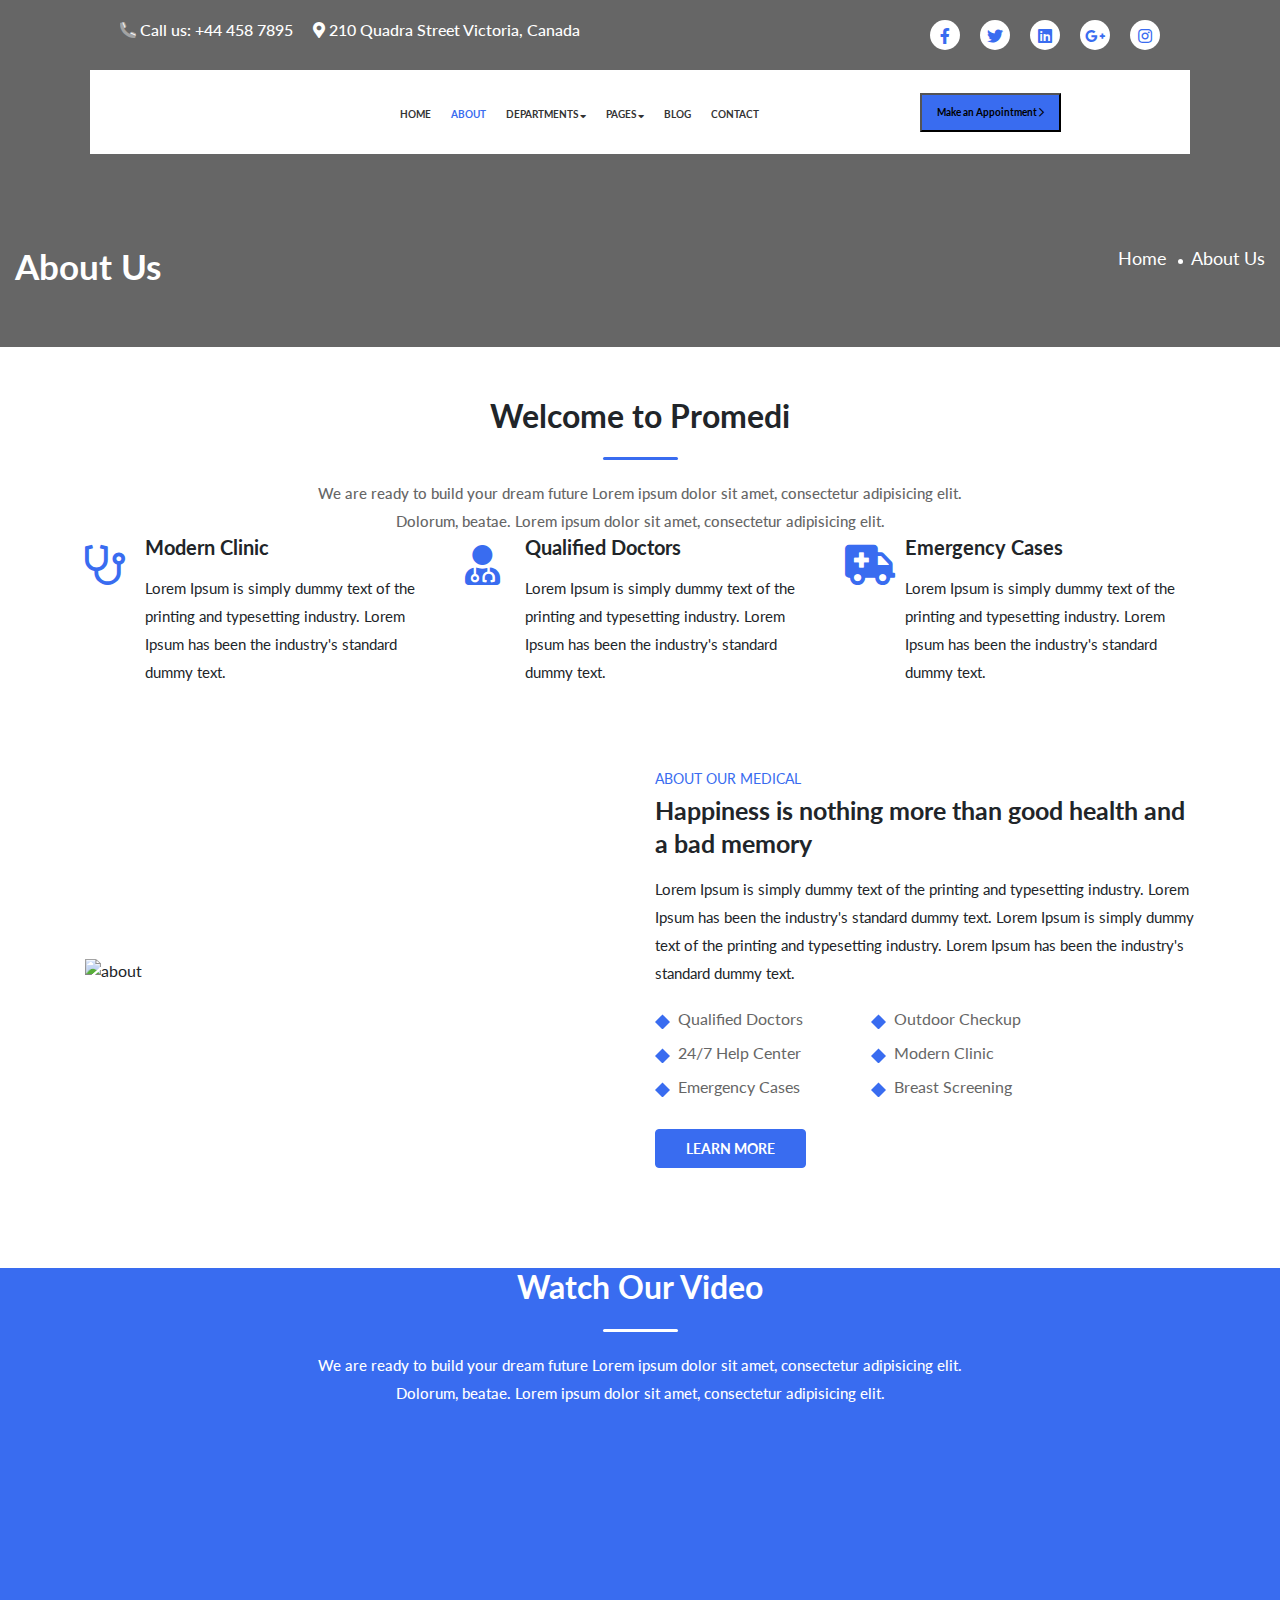
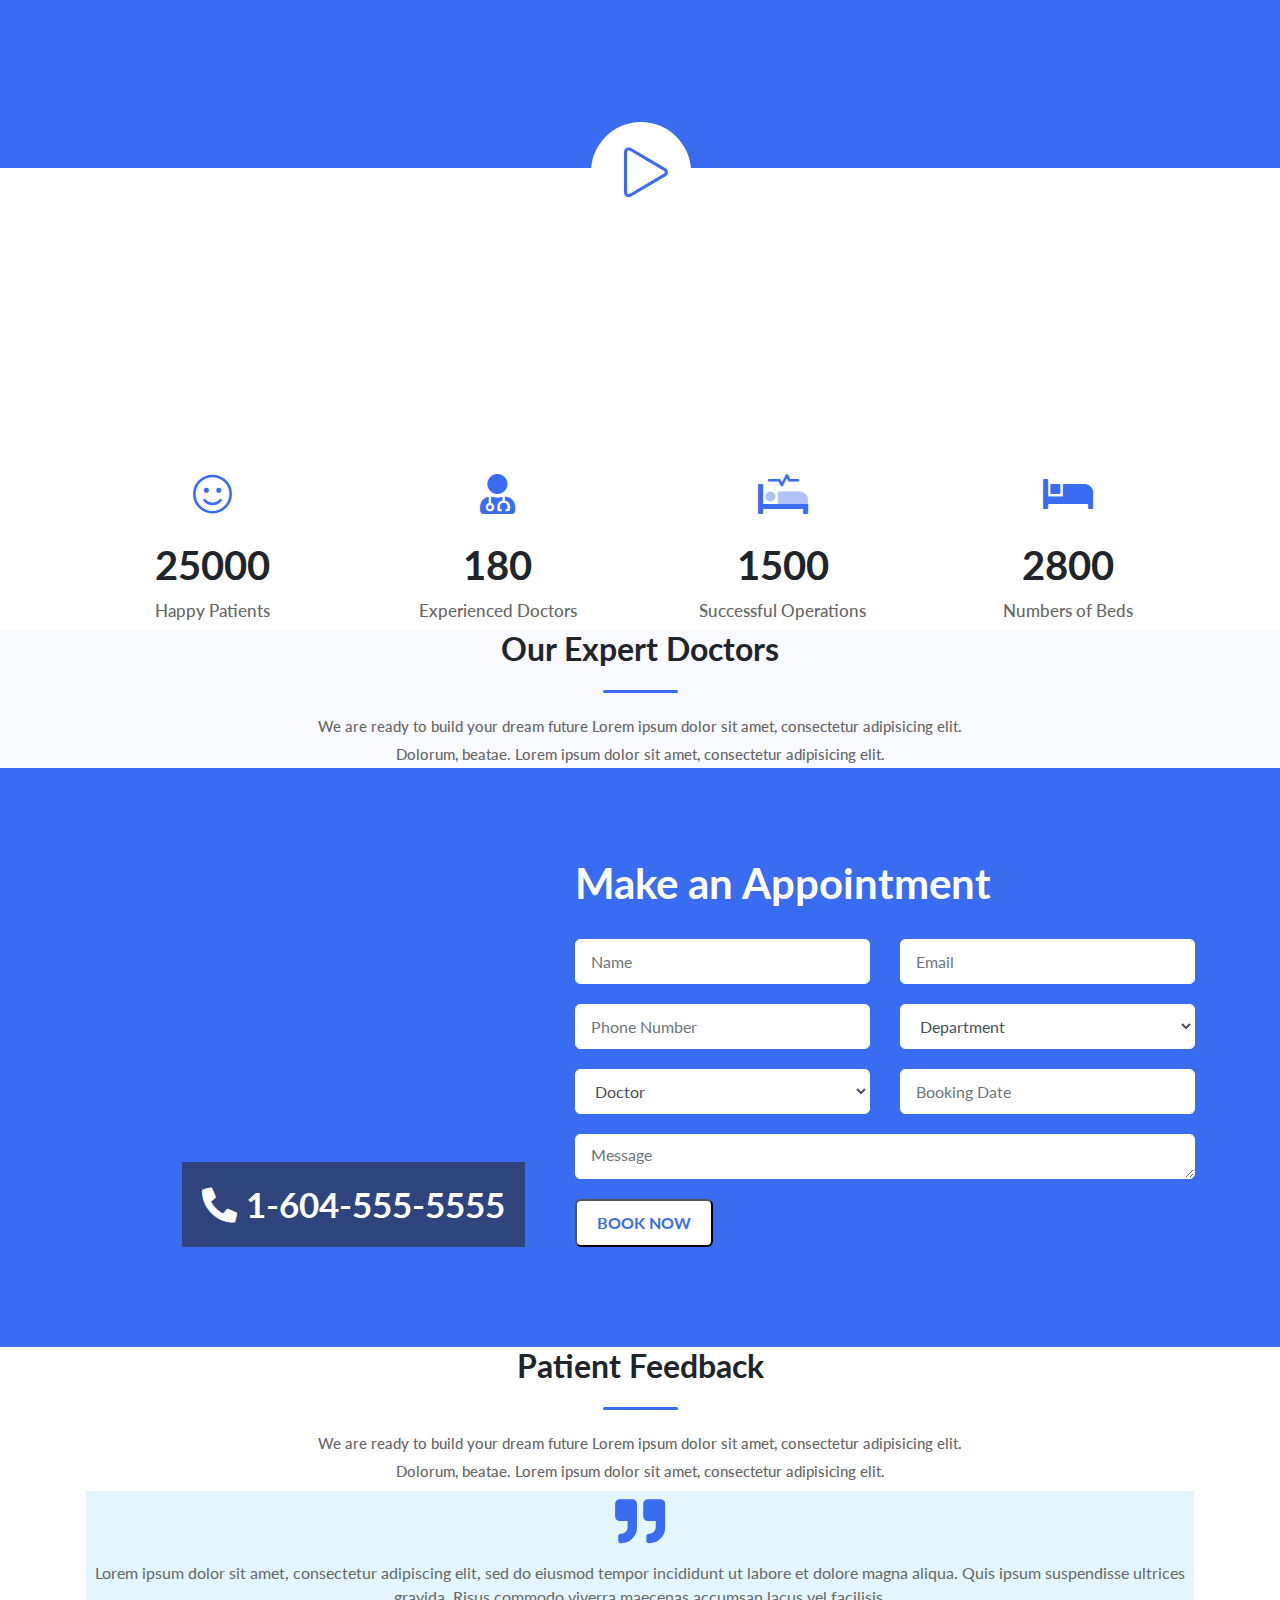
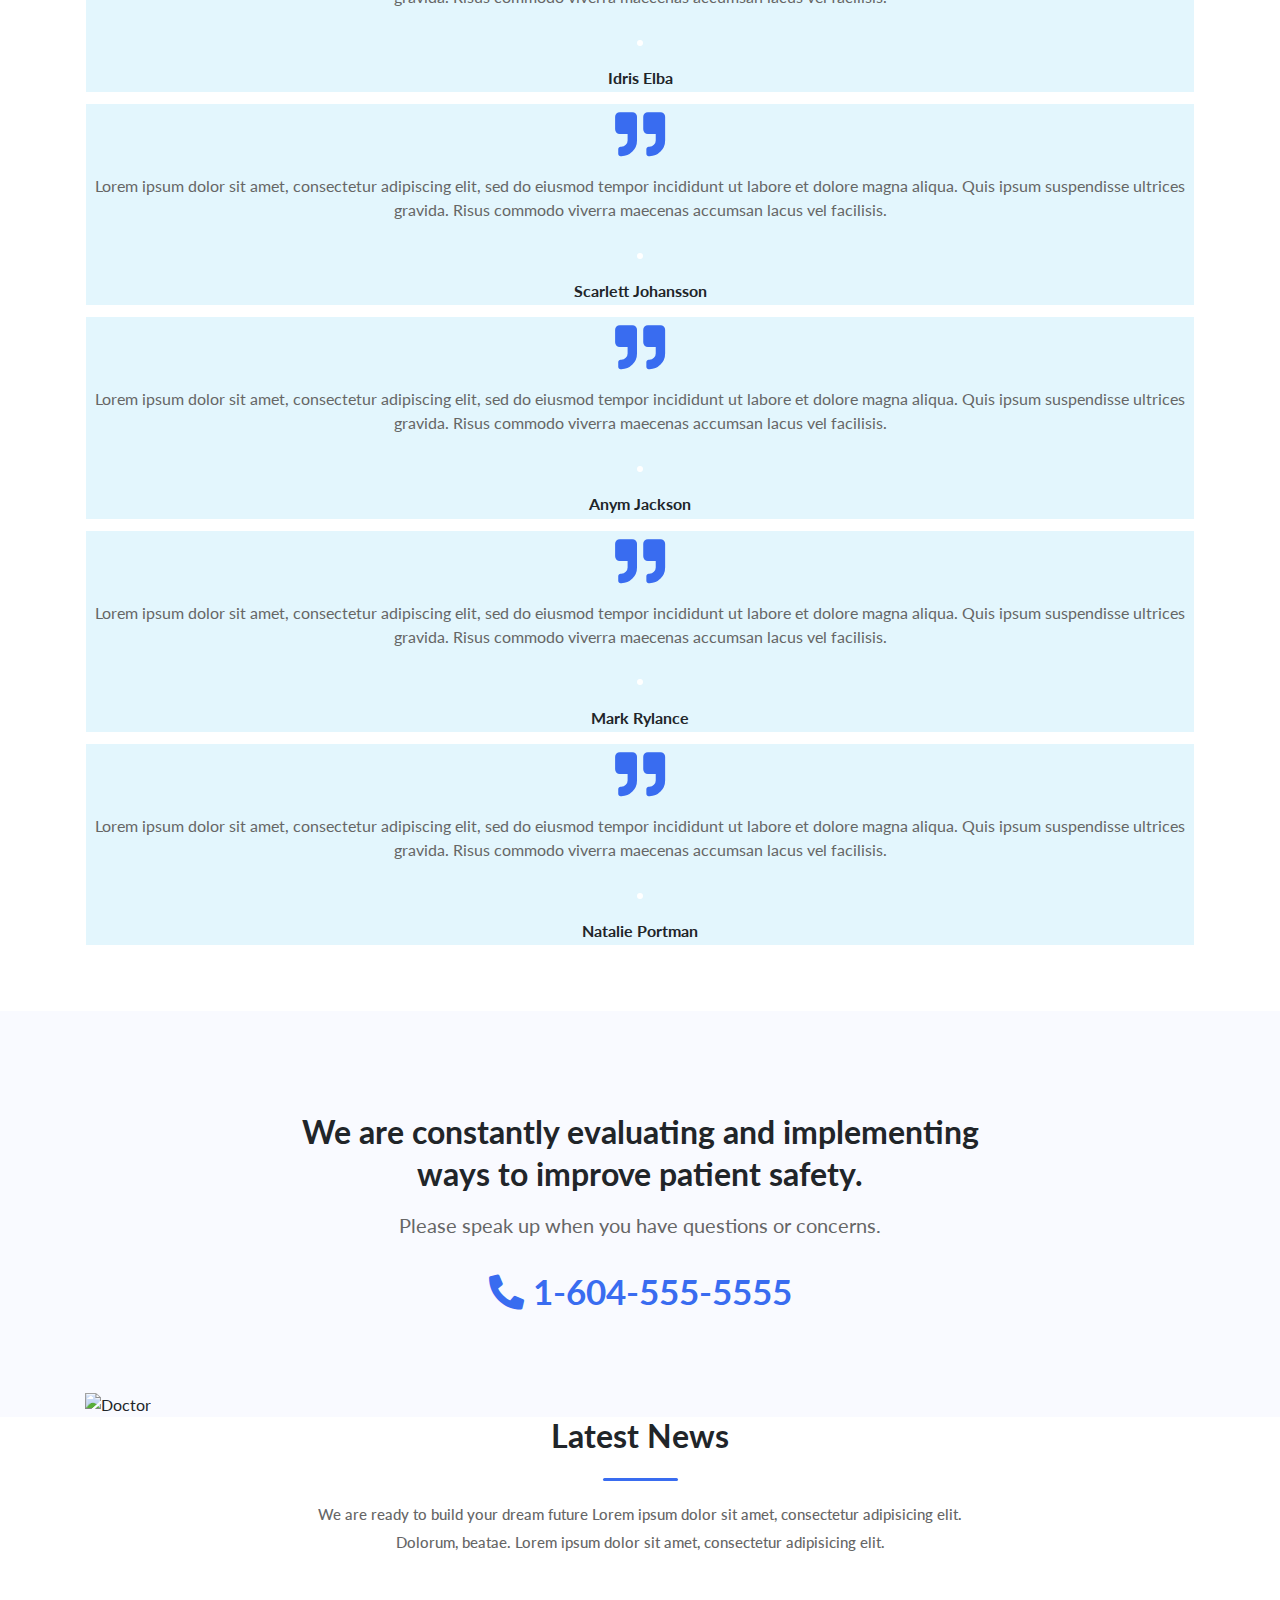
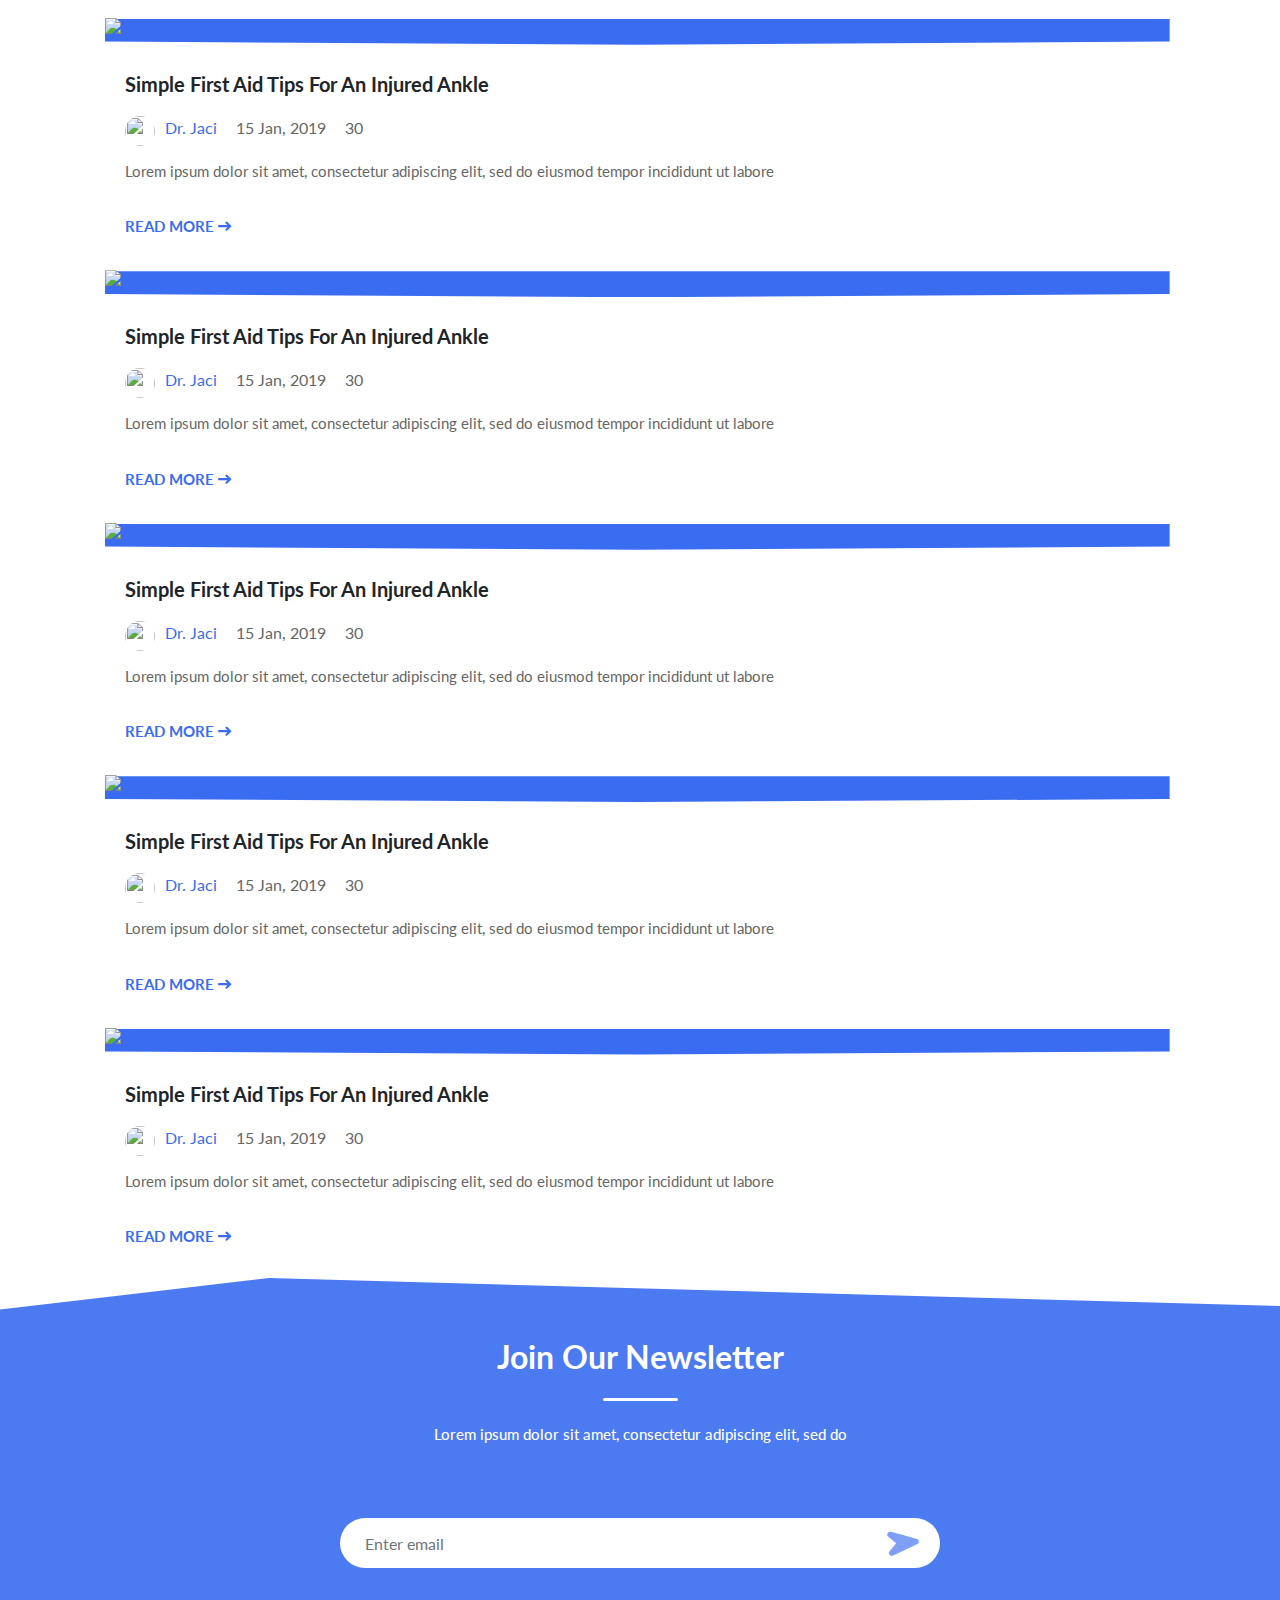
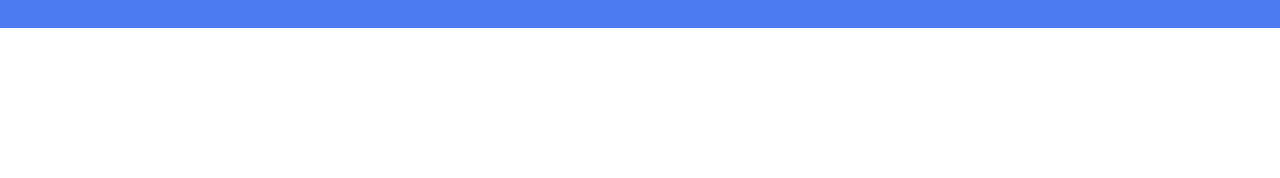
==== commit 48caf219: "Responsive" ====
--- a/about.html
+++ b/about.html
@@ -35,7 +35,7 @@
                 </div>
             </div>
             <div class="row align-items-center" id="menu">
-                <div class="col-lg-3 col-md-6 ">
+                <div class="col-lg-3 col-6">
                     <img id="logo" src="assets/imgs/logo.png" alt="">
                 </div>
                 <div class="col-lg-6 col-md-3 men">
@@ -61,8 +61,8 @@
                             <div class="dropdown-menu secont">
                                 <a class="dropdown-item" href="servicesMenu.html">Services</a>
                                 <a class="dropdown-item" href="doctorMenu.html">Our Doctor</a>
-                                <a class="dropdown-item" href="#">Single Doctor</a>
-                                <a class="dropdown-item" href="#">Book Appoinment</a>
+                                <a class="dropdown-item" href="SingleDoctor.html">Single Doctor</a>
+                                <a class="dropdown-item" href="AppointmentMenu.html">Book Appoinment</a>
                             </div>
                         </li>
                         <li><a href="#">Blog</a></li>
@@ -72,8 +72,79 @@
                 <div class="col-lg-3 men">
                     <button> Make an Appointment <i class="far fa-chevron-right"></i></button>
                 </div>
-            </div>
-        </div>
+                <div class="col-6 burgerMenu">
+                    <div class="burger">
+                        <i class="fal fa-bars"></i>
+                    </div>
+                </div>
+            </div>
+        </div>
+        <div class="container">
+            <div class="navbar-container header-sticky off">
+                <nav class="navbar navbar-expand-lg navbar-light">
+
+
+                    <div class="navbar-collapse collapse show" id="navbarSupportedContent">
+                        <ul class="navbar-nav m-auto">
+                            <li class="nav-item">
+                                <a class="nav-link yes" href="index.html">Home</a>
+                            </li>
+
+                            <li class="nav-item">
+                                <a class="nav-link" href="about.html">About</a>
+                            </li>
+
+                            <li class="nav-item dropdown">
+                                <a id="dItem" class="nav-link dropdown-toggle" href="#" role="button"
+                                    data-toggle="dropdown" aria-haspopup="true" aria-expanded="false">
+                                    Departments
+                                </a>
+                                <div class="dropdown-menu off" id="dMenu">
+                                    <a class="dropdown-item" href="DepartmentMenu.html">Cardiology</a>
+                                    <a class="dropdown-item" href="DepartmentMenu.html">Gynecology</a>
+                                    <a class="dropdown-item" href="DepartmentMenu.html">Neurology</a>
+                                    <a class="dropdown-item" href="DepartmentMenu.html">Orthopedics</a>
+                                    <a class="dropdown-item" href="DepartmentMenu.html">Gastrology</a>
+                                    <a class="dropdown-item" href="DepartmentMenu.html">Pulmonology</a>
+                                    <a class="dropdown-item" href="DepartmentMenu.html">Laboratory</a>
+                                    <a class="dropdown-item" href="DepartmentMenu.html">Urology</a>
+                                </div>
+                            </li>
+
+                            <li class="nav-item dropdown">
+                                <a id="pItem" class="nav-link dropdown-toggle" href="#" role="button" data-toggle="dropdown"
+                                    aria-haspopup="true" aria-expanded="false">
+                                    Pages
+                                </a>
+                                <div class="dropdown-menu off" id="pMenu">
+                                    <a class="dropdown-item" href="servicesMenu.html">Services</a>
+                                    <a class="dropdown-item" href="doctorMenu.html">Our Doctor</a>
+                                    <a class="dropdown-item" href="SingleDoctor.html">Single Doctor</a>
+                                    <a class="dropdown-item" href="AppointmentMenu.html">Book Appoinment</a>
+                                </div>
+                            </li>
+
+                            <li class="nav-item">
+                                <a class="nav-link" href="Blog.html">Blog</a>
+                            </li>
+
+                            <li class="nav-item">
+                                <a class="nav-link" href="#">Contact</a>
+                            </li>
+                        </ul>
+
+                        <div class="appointment-inline my-lg-0">
+                            <a href="AppointmentMenu.html" class="appointment-btn">
+                                Make an Appointment
+                                <i class="fas fa-chevron-right"></i>
+                            </a>
+                        </div>
+
+                    </div>
+                </nav>
+            </div>
+        </div>
+        
     </section>
 
     <section id="header2">
@@ -186,15 +257,14 @@
 
     <section id="video">
         <div id="iframevideo" class="d-none"></div>
-        <iframe class="d-none" width="560" height="315" src="https://www.youtube.com/embed/LFBxRxwY4Qw" frameborder="0"
-            allow="accelerometer; autoplay; encrypted-media; gyroscope; picture-in-picture" allowfullscreen></iframe>
+        <iframe   class="d-none" width="900" height="506" src="https://www.youtube.com/embed/LFBxRxwY4Qw" frameborder="0" allow="accelerometer; autoplay; encrypted-media; gyroscope; picture-in-picture" allowfullscreen></iframe>
         <div class="container">
             <div class="box">
                 <div class="boxmini">
                     <div class="wrapper">
                         <div class="btn">
                             <div class="anime"></div>
-                            <a class="icon">
+                            <a class="icon" id="iconVideo">
                                 <i class="fal fa-play"></i>
                             </a>
                         </div>
@@ -593,87 +663,7 @@
 
 
     <section id="footer">
-        <div class="container">
-            <div class="row">
-                <div class="col-sm-12 col-md-12 col-lg-4">
-                    <div class="footer-widget">
-                        <a href="#" class="footerlogo">
-                            <img src="Assets/imgs/logo.png" alt="Logo">
-                        </a>
-
-                        <p>Lorem ipsum dolor sit amet, consectetur adipiscing elit, sed do eiusmod tempor incididunt ut
-                            labore et dolore magna aliqua. Quis ipsum suspendisse ultrices gravida. Risus commodo
-                            viverra maecenas accumsan lacus vel facilisis. </p>
-
-                        <ul class="socials-links">
-                            <li><i class="fab fa-facebook-f"></i></li>
-                            <li> <i class="fab fa-twitter"></i></li>
-                            <li> <i class="fab fa-google-plus-g"></i></li>
-                            <li> <i class="fab fa-linkedin"></i></li>
-                        </ul>
-                    </div>
-                </div>
-
-                <div class="col-sm-6 col-md-4 col-lg-2">
-                    <div class="footer-widget">
-                        <h3>Quick Links</h3>
-                        <ul>
-                            <li><a href="#">Home</a></li>
-                            <li><a href="#">About</a></li>
-                            <li><a href="#">Doctors</a></li>
-                            <li><a href="#">Gallery</a></li>
-                            <li><a href="#">Blog</a></li>
-                            <li><a href="#">Contact</a></li>
-                        </ul>
-                    </div>
-                </div>
-
-                <div class="col-sm-6 col-md-4 col-lg-3">
-                    <div class="footer-widget">
-                        <h3>Departments</h3>
-                        <ul>
-                            <li><a href="#">Cardiology</a></li>
-                            <li><a href="#">Neurology</a></li>
-                            <li><a href="#">Orthopedics</a></li>
-                            <li><a href="#">Radiology</a></li>
-                            <li><a href="#">Surgery</a></li>
-                            <li><a href="#">Urology</a></li>
-                        </ul>
-                    </div>
-                </div>
-
-                <div class="col-sm-12 col-md-4 col-lg-3">
-                    <div class="footer-widget">
-                        <h3>Contact Us</h3>
-                        <p>Quis ipsum suspendisse ultrices gravida. Risus commodo viverra maecenas.</p>
-
-                        <div class="foot-contact-info">
-                            <i class="fas fa-phone-alt"></i>
-                            <p>+1-604-555-5556 <br> +1-604-555-5556</p>
-                        </div>
-
-                        <div class="foot-contact-info">
-                            <i class="fas fa-envelope"></i>
-                            <p>info@promedi.com <br> suport@promedi.com</p>
-                        </div>
-                    </div>
-                </div>
-            </div>
-
-            <div class="separate-line"></div>
-
-            <div class="row bottom-footer">
-                <div class="col-md-6 col-lg-6">
-                    <p>Copyright @ 2019, Promedi. All rights reserved.</p>
-                </div>
-                <div class="col-md-6 col-lg-6">
-                    <ul>
-                        <li><a href="#">Privac Policy</a></li>
-                        <li><a href="#">Terms &amp; Conditions</a></li>
-                    </ul>
-                </div>
-            </div>
-        </div>
+      
     </section>
 
     <script src="Assets/js/jquery2.js"></script>
--- a/Assets/Style/style.css
+++ b/Assets/Style/style.css
@@ -11,6 +11,11 @@
   scroll-behavior: smooth;
 }
 
+.stop-scrolling {
+  height: 100%;
+  overflow: hidden;
+}
+
 a:hover {
   text-decoration: none;
 }
@@ -19,6 +24,30 @@
   list-style: none;
   margin: 0px;
   padding: 0px;
+}
+
+#toTop {
+  position: fixed;
+  bottom: 30px;
+  right: 0px;
+  cursor: pointer;
+  z-index: 99;
+  display: none;
+}
+
+#toTop i {
+  background: #396cf0;
+  color: #ffffff;
+  display: inline-block;
+  height: 45px;
+  width: 50px;
+  text-align: center;
+  font-size: 30px;
+  line-height: 45px;
+  border-radius: 30px 0px 0px 30px;
+  padding-left: 5px;
+  -webkit-transition: 0.4s;
+  transition: 0.4s;
 }
 
 #menuHeader {
@@ -139,9 +168,16 @@
   width: 30px;
   text-align: center;
   line-height: 32px;
-}
-
-@media (max-width: 999px) {
+  -webkit-transition: 0.5;
+  transition: 0.5;
+}
+
+#menuHeader #upmenu ul li i:hover {
+  background-color: #396cf0;
+  color: #ffffff;
+}
+
+@media (max-width: 990px) {
   #menuHeader #menu .men {
     display: none;
   }
@@ -157,6 +193,113 @@
   #menuHeader button {
     font-size: 10px !important;
     padding: 10px 15px;
+  }
+}
+
+#menuHeader .burgerMenu {
+  display: none;
+}
+
+#menuHeader .burgerMenu .burger {
+  padding: 0.25rem 0.75rem;
+  font-size: 1.25rem;
+  line-height: 1;
+  background-color: transparent;
+  border: 1px solid #396cf0;
+  border-radius: 0.25rem;
+  display: inline-block;
+}
+
+#menuHeader .burgerMenu .burger i {
+  color: #396cf0;
+}
+
+@media (max-width: 990px) {
+  #menuHeader .burgerMenu {
+    display: -webkit-box;
+    display: -ms-flexbox;
+    display: flex;
+    -webkit-box-pack: end;
+        -ms-flex-pack: end;
+            justify-content: flex-end;
+  }
+}
+
+#menuHeader .navbar-container {
+  -webkit-transition: 1s;
+  transition: 1s;
+  overflow: hidden;
+  height: 331px;
+  max-width: 1110px;
+  margin-left: auto;
+  margin-right: auto;
+  margin: -5px -5px 0px 5px;
+}
+
+#menuHeader .navbar-container .dropdown-menu {
+  display: block;
+  border: none;
+  padding: 0px;
+  margin: 0px;
+}
+
+#menuHeader .navbar-container .navbar-light {
+  background-color: #ffffff;
+  padding: 20px 15px;
+}
+
+@media only screen and (max-width: 1055px) {
+  #menuHeader .navbar-container .navbar-collapse {
+    height: 291px;
+    overflow-y: scroll;
+  }
+  #menuHeader .navbar-container .navbar-collapse .navbar-nav {
+    margin-top: 10px !important;
+  }
+}
+
+@media only screen and (max-width: 1055px) and (max-width: 1055px) {
+  #menuHeader .navbar-container .navbar-collapse .navbar-nav .nav-link {
+    padding: 5px 4px;
+    font-size: 13px;
+    color: rgba(0, 0, 0, 0.5);
+    text-transform: uppercase;
+    font-weight: bold;
+    color: #333333;
+  }
+}
+
+@media only screen and (max-width: 1055px) {
+  #menuHeader .navbar-container .appointment-inline {
+    margin-left: 4px;
+    margin-top: 5px;
+  }
+  #menuHeader .navbar-container .appointment-inline .appointment-btn {
+    background-color: #396cf0;
+    color: #ffffff;
+    display: inline-block;
+    font-weight: bold;
+    font-size: 13px;
+    padding: 10px 20px;
+  }
+}
+
+@media (min-width: 990px) {
+  #menuHeader .navbar-container {
+    display: none;
+  }
+}
+
+#menuHeader .off {
+  -webkit-transition: 1s;
+  transition: 1s;
+  overflow: hidden;
+  height: 0px;
+}
+
+@media (max-width: 1300px) {
+  #menuHeader #menu .secont {
+    left: 205px !important;
   }
 }
 
@@ -225,105 +368,28 @@
   font-weight: bold;
   font-size: 70px;
   z-index: 4;
-  -webkit-animation: h1 2s;
-          animation: h1 2s;
-}
-
-@-webkit-keyframes h1 {
+}
+
+#header .owl-item.active h1 {
+  -webkit-animation: 1s 0.3s fadeInUp both;
+          animation: 1s 0.3s fadeInUp both;
+}
+
+@-webkit-keyframes fadeInUp {
   0% {
     top: 80%;
     opacity: 0%;
   }
-  50% {
-    top: 50%;
-    opacity: 100%;
-  }
-  55% {
-    top: 50%;
-    opacity: 100%;
-  }
-  60% {
-    top: 50%;
-    opacity: 100%;
-  }
-  65% {
-    top: 50%;
-    opacity: 100%;
-  }
-  70% {
-    top: 50%;
-    opacity: 100%;
-  }
-  75% {
-    top: 50%;
-    opacity: 100%;
-  }
-  80% {
-    top: 50%;
-    opacity: 100%;
-  }
-  85% {
-    top: 50%;
-    opacity: 100%;
-  }
-  90% {
-    top: 50%;
-    opacity: 100%;
-  }
-  95% {
-    top: 50%;
-    opacity: 100%;
-  }
   100% {
     top: 50%;
     opacity: 100%;
   }
 }
 
-@keyframes h1 {
+@keyframes fadeInUp {
   0% {
     top: 80%;
     opacity: 0%;
-  }
-  50% {
-    top: 50%;
-    opacity: 100%;
-  }
-  55% {
-    top: 50%;
-    opacity: 100%;
-  }
-  60% {
-    top: 50%;
-    opacity: 100%;
-  }
-  65% {
-    top: 50%;
-    opacity: 100%;
-  }
-  70% {
-    top: 50%;
-    opacity: 100%;
-  }
-  75% {
-    top: 50%;
-    opacity: 100%;
-  }
-  80% {
-    top: 50%;
-    opacity: 100%;
-  }
-  85% {
-    top: 50%;
-    opacity: 100%;
-  }
-  90% {
-    top: 50%;
-    opacity: 100%;
-  }
-  95% {
-    top: 50%;
-    opacity: 100%;
   }
   100% {
     top: 50%;
@@ -380,10 +446,29 @@
   transition: all 0.5s;
 }
 
-#Doctors .box img {
-  position: relative;
+#Doctors .box .imgbox {
+  position: relative;
+}
+
+#Doctors .box .imgbox img {
+  width: 200%;
   -webkit-clip-path: polygon(50% 0%, 100% 0, 100% 88%, 50% 100%, 0 88%, 0 0);
           clip-path: polygon(50% 0%, 100% 0, 100% 88%, 50% 100%, 0 88%, 0 0);
+}
+
+#Doctors .box .imgbox:before {
+  content: "";
+  position: absolute;
+  background-color: #396cf0;
+  height: 100%;
+  width: 99.5%;
+  z-index: 0;
+  left: 0;
+  top: 3px;
+  -webkit-clip-path: polygon(50% 0%, 100% 0, 100% 88%, 50% 100%, 0 88%, 0 0);
+          clip-path: polygon(50% 0%, 100% 0, 100% 88%, 50% 100%, 0 88%, 0 0);
+  -webkit-transition: 0.4s;
+  transition: 0.4s;
 }
 
 #Doctors .box:hover h1 {
@@ -399,34 +484,6 @@
   margin-bottom: 10px;
 }
 
-#Doctors .box:before {
-  content: "";
-  position: absolute;
-  background-color: #396cf0;
-  height: 54%;
-  width: 89.5%;
-  z-index: 0;
-  left: 17px;
-  top: 3px;
-  -webkit-transition: 0.5s;
-  transition: 0.5s;
-  -webkit-clip-path: polygon(50% 0%, 100% 0, 100% 88%, 50% 100%, 0 88%, 0 0);
-          clip-path: polygon(50% 0%, 100% 0, 100% 88%, 50% 100%, 0 88%, 0 0);
-}
-
-#Doctors .box:hover:before {
-  content: "";
-  position: absolute;
-  background-color: #396cf0;
-  height: 51%;
-  width: 89.5%;
-  z-index: 0;
-  left: 17px;
-  top: 3px;
-  -webkit-clip-path: polygon(50% 0%, 100% 0, 100% 88%, 50% 100%, 0 88%, 0 0);
-          clip-path: polygon(50% 0%, 100% 0, 100% 88%, 50% 100%, 0 88%, 0 0);
-}
-
 @media (min-width: 1px) and (max-width: 767.98px) {
   #Doctors {
     margin-top: 0px !important;
@@ -446,6 +503,9 @@
   #Doctors {
     margin-top: 0px !important;
   }
+  #Doctors .box {
+    margin: 20px 0px;
+  }
   #Doctors .box:before {
     content: "";
     height: 52% !important;
@@ -454,6 +514,12 @@
   #Doctors .box:hover:before {
     content: "";
     height: 49% !important;
+  }
+}
+
+@media (max-width: 970px) {
+  #Doctors .whitebox {
+    border: none;
   }
 }
 
@@ -757,16 +823,17 @@
   position: absolute;
   top: 50%;
   left: 50%;
-  z-index: 9;
+  z-index: 111;
   -webkit-transform: translate(-50%, -50%);
           transform: translate(-50%, -50%);
 }
 
 #video #iframevideo {
   position: absolute;
-  z-index: 8;
+  top: -200vh;
+  z-index: 99;
   width: 100%;
-  height: 200vh;
+  height: 400vh;
   background: rgba(0, 0, 0, 0.404);
 }
 
@@ -984,6 +1051,18 @@
 
 #Appointment {
   background: #396cf0;
+}
+
+@media (max-width: 400px) {
+  #Appointment .title {
+    font-size: 22px !important;
+  }
+  #Appointment .callnum h2 {
+    font-size: 22px !important;
+  }
+  #Appointment .callnum h2 i {
+    font-size: 22px !important;
+  }
 }
 
 #Appointment .row {
@@ -1493,6 +1572,16 @@
   margin-bottom: 9px;
 }
 
+#footer .footer-widget ul li a {
+  -webkit-transition: .5s;
+  transition: .5s;
+}
+
+#footer .footer-widget ul li a:hover {
+  color: #396cf0;
+  padding-left: 4px;
+}
+
 #footer .footer-widget ul {
   line-height: 28px;
 }
@@ -1613,6 +1702,35 @@
   opacity: 0.6;
 }
 
+@media (max-width: 999px) {
+  #header2 {
+    padding-top: 100px;
+    padding-bottom: 50px;
+  }
+  #header2 h2 {
+    font-size: 25px;
+  }
+  #header2 ul {
+    text-align: center;
+  }
+  #header2 ul li {
+    font-size: 15px;
+  }
+  #header2 ul li:first-child:before {
+    content: "";
+    position: absolute;
+    left: 50px;
+    top: 14px;
+    width: 5px;
+    height: 5px;
+    background: #ffffff;
+    border-radius: 50%;
+  }
+  #header2 .container-fluid .row .col-md-6 {
+    text-align: center;
+  }
+}
+
 #welcome {
   padding: 50px 0px 100px 0px;
 }
@@ -1710,78 +1828,140 @@
   border-radius: 4px;
 }
 
-#DepartmentMenu {
+#DepartmentMenu,
+#SingleDoctor {
   padding: 100px 0px 100px 0px;
 }
 
-#DepartmentMenu .department-details .department-desc {
+#DepartmentMenu a,
+#SingleDoctor a {
+  color: #396cf0;
+}
+
+#DepartmentMenu .department-details .department-desc,
+#SingleDoctor .department-details .department-desc {
   margin-top: 30px;
 }
 
-#DepartmentMenu .department-details .department-desc h3 {
+#DepartmentMenu .department-details .department-desc h3,
+#SingleDoctor .department-details .department-desc h3 {
   font-weight: bold;
   font-size: 20px;
   margin-bottom: 15px;
 }
 
-#DepartmentMenu .department-details .department-desc p {
+#DepartmentMenu .department-details .department-desc p,
+#SingleDoctor .department-details .department-desc p {
   color: #666666;
   margin-bottom: 10px;
   font-size: 15px;
   line-height: 28px;
 }
 
-#DepartmentMenu .department-details .share-department {
+#DepartmentMenu .department-details .share-department,
+#SingleDoctor .department-details .share-department {
   margin-top: 25px;
 }
 
-#DepartmentMenu .department-details .share-department h4 {
+#DepartmentMenu .department-details .share-department h4,
+#SingleDoctor .department-details .share-department h4 {
   font-weight: bold;
   font-size: 18px;
   margin-bottom: 13px;
 }
 
-#DepartmentMenu .department-details .share-department ul {
+#DepartmentMenu .department-details .share-department ul,
+#SingleDoctor .department-details .share-department ul {
   padding: 0;
   margin: 0;
   list-style-type: none;
 }
 
-#DepartmentMenu .department-details .share-department ul li {
-  display: inline-block;
-}
-
-#DepartmentMenu .department-details .share-department ul li a {
+#DepartmentMenu .department-details .share-department ul li,
+#SingleDoctor .department-details .share-department ul li {
+  display: inline-block;
+}
+
+#DepartmentMenu .department-details .share-department ul li a,
+#SingleDoctor .department-details .share-department ul li a {
   color: #396cf0;
   display: inline-block;
   margin-right: 15px;
 }
 
-#DepartmentMenu .department-info {
+#DepartmentMenu .department-info,
+#SingleDoctor .department-info {
   margin-bottom: 30px;
 }
 
-#DepartmentMenu .department-info h4 {
+#DepartmentMenu .department-info h4,
+#SingleDoctor .department-info h4 {
   font-weight: bold;
   margin: 0px;
   font-size: 18px;
   margin-bottom: 13px;
 }
 
-#DepartmentMenu .department-info h4 ul {
+#DepartmentMenu .department-info h4 ul,
+#SingleDoctor .department-info h4 ul {
   padding: 0;
   margin: 0;
   list-style-type: none;
 }
 
-#DepartmentMenu .department-info h4 ul li {
+#DepartmentMenu .department-info h4 ul li,
+#SingleDoctor .department-info h4 ul li {
   overflow: hidden;
   color: #666666;
   margin-top: 5px;
 }
 
-#DepartmentMenu .department-info h4 ul li span {
+#DepartmentMenu .department-info h4 ul li span,
+#SingleDoctor .department-info h4 ul li span {
   float: right;
+}
+
+#SingleDoctor .doctors-sidebar .doctors-info {
+  margin-bottom: 20px;
+}
+
+#SingleDoctor .doctors-sidebar .doctors-info h4 {
+  font-size: 18px;
+  font-weight: bold;
+  margin-bottom: 13px;
+}
+
+#SingleDoctor .doctors-sidebar .doctors-info ul {
+  padding: 0;
+  margin: 0;
+  list-style-type: none;
+}
+
+#SingleDoctor .doctors-sidebar .doctors-info ul li {
+  overflow: hidden;
+  color: #666666;
+  margin-top: 5px;
+}
+
+#SingleDoctor .doctors-sidebar .doctors-info ul li span {
+  float: right;
+}
+
+#SingleDoctor .doctors-sidebar .doctors-social ul {
+  padding: 0;
+  margin: 0;
+  list-style-type: none;
+}
+
+#SingleDoctor .doctors-sidebar .doctors-social ul li {
+  display: inline-block;
+}
+
+#SingleDoctor .doctors-sidebar .doctors-social ul li a {
+  display: inline-block;
+  margin-right: 5px;
+  font-size: 18px;
+  color: #396cf0;
 }
 
 #services {
@@ -1838,6 +2018,7 @@
 }
 
 #doctorMenu {
+  padding: 100px 0px;
   position: relative;
 }
 
@@ -1961,7 +2142,371 @@
   height: 100%;
 }
 
+#blog {
+  padding: 100px 0px;
+}
+
+#blog a {
+  color: #396cf0;
+}
+
+#blog .single-card {
+  margin-bottom: 30px;
+  border: 1px solid #eeeeee;
+  -webkit-transition: all 0.5s;
+  transition: all 0.5s;
+}
+
+#blog .single-card .thumb-img {
+  position: relative;
+}
+
+#blog .single-card .thumb-img:before {
+  content: "";
+  position: absolute;
+  background-color: #396cf0;
+  height: 100%;
+  width: 100%;
+  z-index: -1;
+  left: 0;
+  top: 3px;
+  -webkit-clip-path: polygon(50% 0%, 100% 0, 100% 88%, 50% 100%, 0 88%, 0 0);
+          clip-path: polygon(50% 0%, 100% 0, 100% 88%, 50% 100%, 0 88%, 0 0);
+  -webkit-transition: 0.4s;
+  transition: 0.4s;
+}
+
+#blog .single-card .thumb-img img {
+  -webkit-clip-path: polygon(50% 0%, 100% 0, 100% 88%, 50% 100%, 0 88%, 0 0);
+          clip-path: polygon(50% 0%, 100% 0, 100% 88%, 50% 100%, 0 88%, 0 0);
+}
+
+#blog .single-card .caption-text {
+  padding: 30px 20px;
+}
+
+#blog .single-card .caption-text h3 {
+  margin-top: -5px;
+  font-size: 20px;
+  -webkit-transition: all 0.5s;
+  transition: all 0.5s;
+  margin-bottom: 15px;
+  font-weight: bold;
+}
+
+#blog .single-card .caption-text .meta-tag {
+  list-style-type: none;
+  padding: 0;
+  margin: 20px 0;
+}
+
+#blog .single-card .caption-text .meta-tag .author {
+  position: relative;
+  padding-left: 40px;
+}
+
+#blog .single-card .caption-text .meta-tag .author img {
+  position: absolute;
+  left: 0;
+  top: 0;
+  border-radius: 50%;
+  width: 30px !important;
+  height: 30px;
+}
+
+#blog .single-card .caption-text .meta-tag li {
+  list-style-type: none;
+  display: inline-block;
+  margin-right: 15px;
+  position: relative;
+  color: #666666;
+}
+
+#blog .single-card .caption-text .meta-tag li:before {
+  content: "";
+  background-color: #ebebeb;
+  width: 1px;
+  height: 15px;
+  position: absolute;
+  right: -10px;
+  top: 7px;
+}
+
+#blog .single-card .caption-text p {
+  margin: 0;
+  color: #666666;
+}
+
+#blog .single-card .caption-text .read-more {
+  color: #396cf0;
+  text-transform: uppercase;
+  font-weight: bold;
+  font-size: 15px;
+  margin-top: 20px;
+  display: inline-block;
+  line-height: 16px;
+}
+
+#blog .single-card:hover {
+  -webkit-transform: translateY(-10px);
+          transform: translateY(-10px);
+  -webkit-box-shadow: 7px 5px 30px rgba(72, 73, 121, 0.15);
+          box-shadow: 7px 5px 30px rgba(72, 73, 121, 0.15);
+  background: #ffffff;
+  border-color: #ffffff;
+}
+
+#blog .pagination-area {
+  margin-top: 30px;
+}
+
+#blog .pagination-area ul {
+  padding: 0;
+  margin: 0;
+}
+
+#blog .pagination-area .pagination {
+  display: -webkit-box;
+  display: -ms-flexbox;
+  display: flex;
+  padding-left: 0;
+  list-style: none;
+  border-radius: 0.25rem;
+}
+
+#blog .pagination-area .pagination .active .page-link {
+  background: #396cf0;
+  color: #ffffff;
+}
+
+#blog .pagination-area .pagination .page-link {
+  width: 45px;
+  height: 45px;
+  padding: 0;
+  margin: 0 5px;
+  color: #848484;
+  background-color: #ffffff;
+  border-radius: 50% !important;
+  text-align: center;
+  line-height: 45px;
+  font-size: 15px;
+  -webkit-box-shadow: 0 2px 10px 0 #d8dde6;
+          box-shadow: 0 2px 10px 0 #d8dde6;
+  border: none;
+}
+
+#blog .pagination-area .pagination .page-link:hover {
+  color: #ffffff;
+  background: #396cf0;
+}
+
+#blog .side-bar .widget {
+  margin-bottom: 30px;
+}
+
+#blog .side-bar .search-box form {
+  position: relative;
+}
+
+#blog .side-bar .search-box form .form-control {
+  border: 1px solid #eee;
+  height: 45px;
+  padding: 8px 15px;
+  border-radius: 5px;
+}
+
+#blog .side-bar .search-box form .default-btn {
+  position: absolute;
+  right: 0;
+  top: 0;
+  border-radius: 0;
+  height: 45px;
+  width: 60px;
+  cursor: pointer;
+  padding: 0;
+  background-color: #396cf0;
+  color: #ffffff;
+  display: inline-block;
+  border: 1px solid #396cf0;
+  font-weight: bold;
+  font-size: 14px;
+  text-transform: uppercase;
+}
+
+#blog .side-bar .title {
+  font-size: 22px;
+  font-weight: 700;
+  margin-bottom: 30px;
+  position: relative;
+}
+
+#blog .side-bar .title:before {
+  content: "";
+  position: absolute;
+  bottom: -10px;
+  left: 0;
+  width: 90px;
+  height: 3px;
+  background: #396cf0;
+}
+
+#blog .side-bar .latest-post .single-post {
+  overflow: hidden;
+  position: relative;
+  padding-left: 130px;
+  margin-bottom: 20px;
+}
+
+#blog .side-bar .latest-post .single-post .img {
+  width: 115px;
+  position: absolute;
+  left: 0;
+  top: 0;
+}
+
+#blog .side-bar .latest-post .single-post .content ul {
+  padding: 0;
+  margin: 0;
+  list-style-type: none;
+}
+
+#blog .side-bar .latest-post .single-post .content ul li {
+  font-size: 15px;
+  color: #848484;
+}
+
+#blog .side-bar .latest-post .single-post .content ul li a {
+  font-size: 14px;
+  color: #396cf0;
+}
+
+#blog .side-bar .latest-post .single-post .content h4 {
+  margin-top: 5px;
+  line-height: 1.5;
+  margin-bottom: 0;
+  font-weight: bold;
+}
+
+#blog .side-bar .latest-post .single-post .content h4 a {
+  font-size: 15px;
+  display: inline-block;
+  color: #333333;
+  -webkit-transition: 0.5s;
+  transition: 0.5s;
+}
+
+#blog .side-bar .latest-post .single-post .content h4 a:hover {
+  color: #396cf0;
+}
+
+#blog .side-bar .categories ul li {
+  margin-bottom: 12px;
+}
+
+#blog .side-bar .categories ul li a {
+  font-size: 15px;
+  font-weight: 700;
+  color: #333333;
+  -webkit-transition: 0.5s;
+  transition: 0.5s;
+}
+
+#blog .side-bar .categories ul li a:hover {
+  color: #396cf0;
+  padding-left: 5px;
+}
+
+#blog .side-bar .popular-tags ul {
+  padding: 0;
+  margin-bottom: 0;
+  list-style-type: none;
+}
+
+#blog .side-bar .popular-tags ul li {
+  display: inline-block;
+  margin-top: 5px;
+}
+
+#blog .side-bar .popular-tags ul li a {
+  border-bottom: 3px solid #396cf0;
+  font-weight: 700;
+  font-size: 15px;
+  padding: 6px 14px;
+  color: #333333;
+  background: #eeeeee;
+  display: inline-block;
+  -webkit-transition: 0.5s;
+  transition: 0.5s;
+}
+
+#blog .side-bar .popular-tags ul li a:hover {
+  color: #ffffff;
+  background: #396cf0;
+}
+
+#blog .side-bar .quick-contact {
+  background: #ffffff;
+  padding: 20px;
+  border: 1px solid #eeeeee;
+}
+
+#blog .side-bar .quick-contact h4 {
+  font-size: 18px;
+  margin: 0px 0px  15px;
+  font-weight: bold;
+}
+
+#blog .side-bar .quick-contact p {
+  margin-bottom: 15px;
+  color: #666666;
+}
+
+#blog .side-bar .quick-contact a {
+  color: #396cf0;
+}
+
 .yes {
   color: #396cf0 !important;
 }
+
+.sticky {
+  margin: 0px !important;
+  position: fixed;
+  top: 0;
+  left: 0;
+  padding: 20px 10% !important;
+  width: 100%;
+  z-index: 99;
+  -webkit-box-shadow: 0 8px 6px -6px rgba(0, 0, 0, 0.4);
+          box-shadow: 0 8px 6px -6px rgba(0, 0, 0, 0.4);
+  -webkit-animation: 500ms ease-in-out 0s normal none 1 running fadeInDown;
+          animation: 500ms ease-in-out 0s normal none 1 running fadeInDown;
+  max-width: none !important;
+}
+
+@-webkit-keyframes fadeInDown {
+  0% {
+    opacity: 0;
+    -webkit-transform: translateY(-20px);
+            transform: translateY(-20px);
+  }
+  100% {
+    opacity: 1;
+    -webkit-transform: translateY(0);
+            transform: translateY(0);
+  }
+}
+
+@keyframes fadeInDown {
+  0% {
+    opacity: 0;
+    -webkit-transform: translateY(-20px);
+            transform: translateY(-20px);
+  }
+  100% {
+    opacity: 1;
+    -webkit-transform: translateY(0);
+            transform: translateY(0);
+  }
+}
 /*# sourceMappingURL=style.css.map */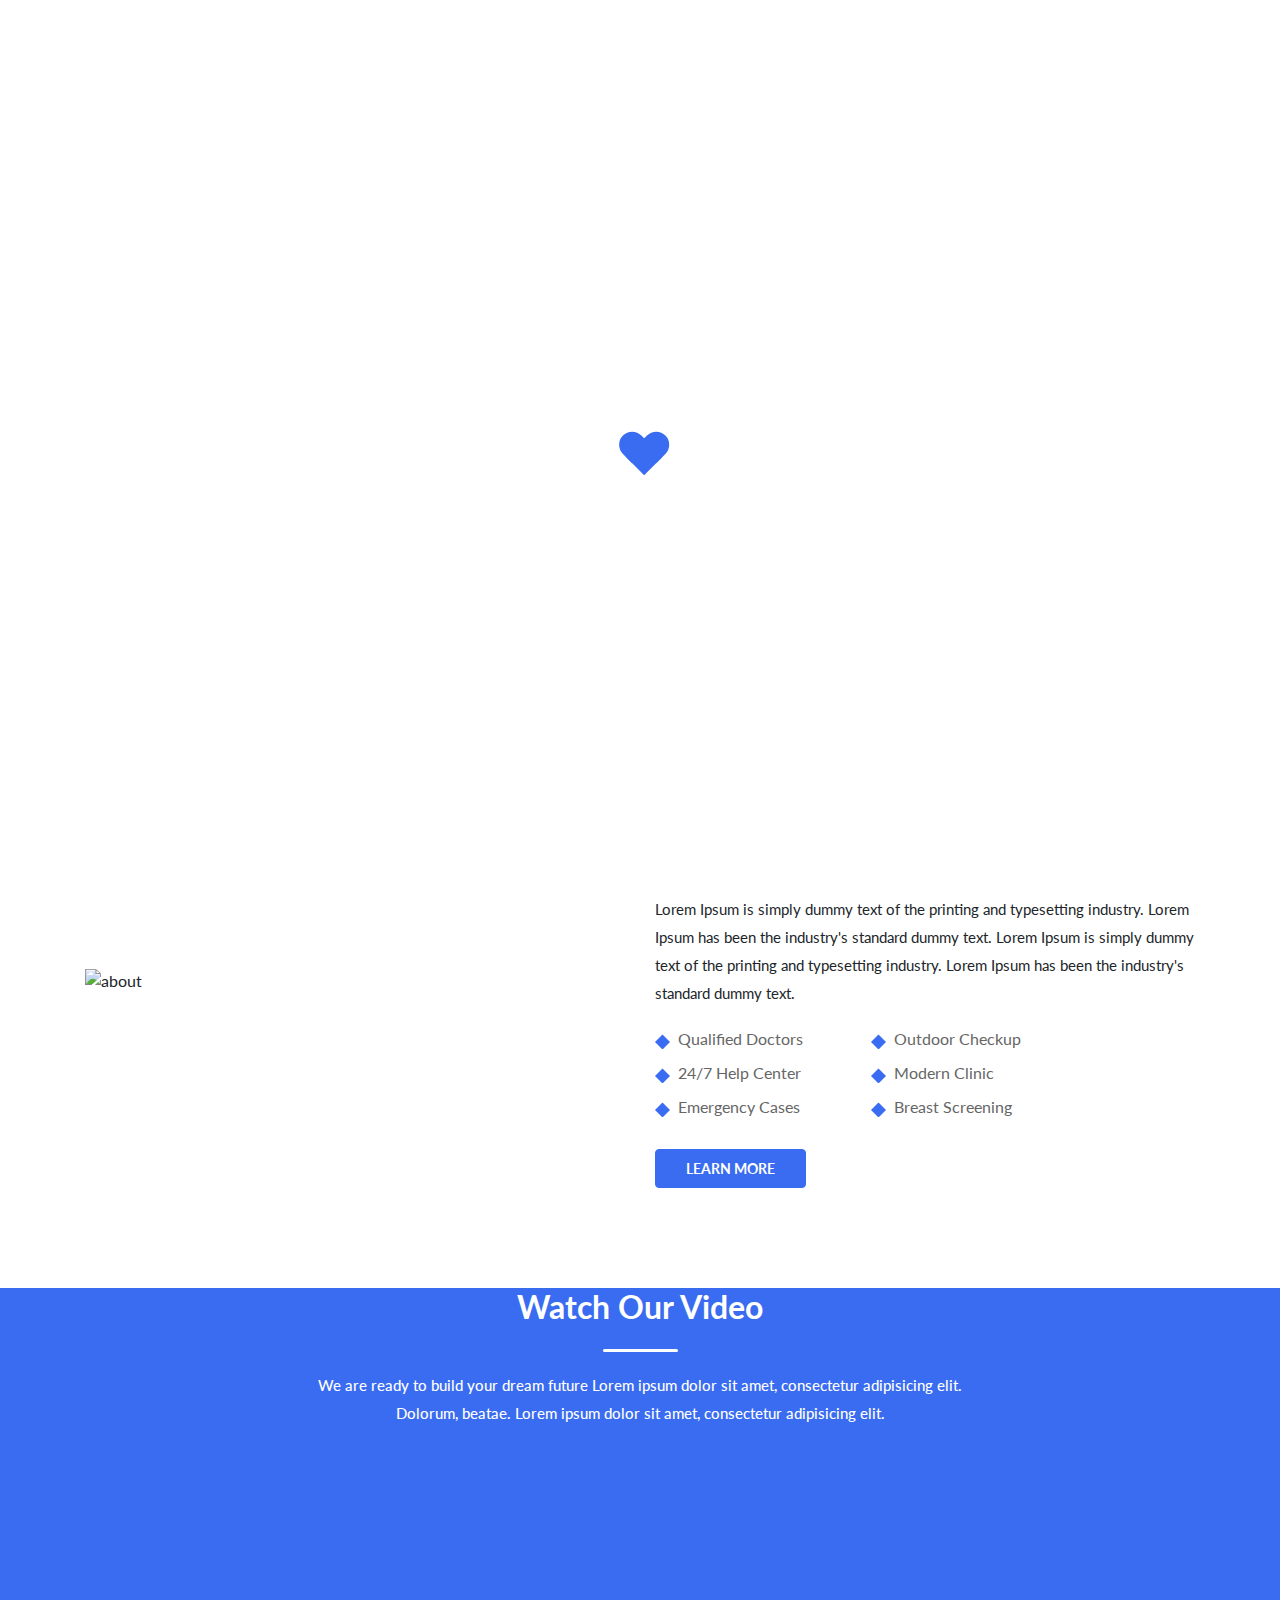
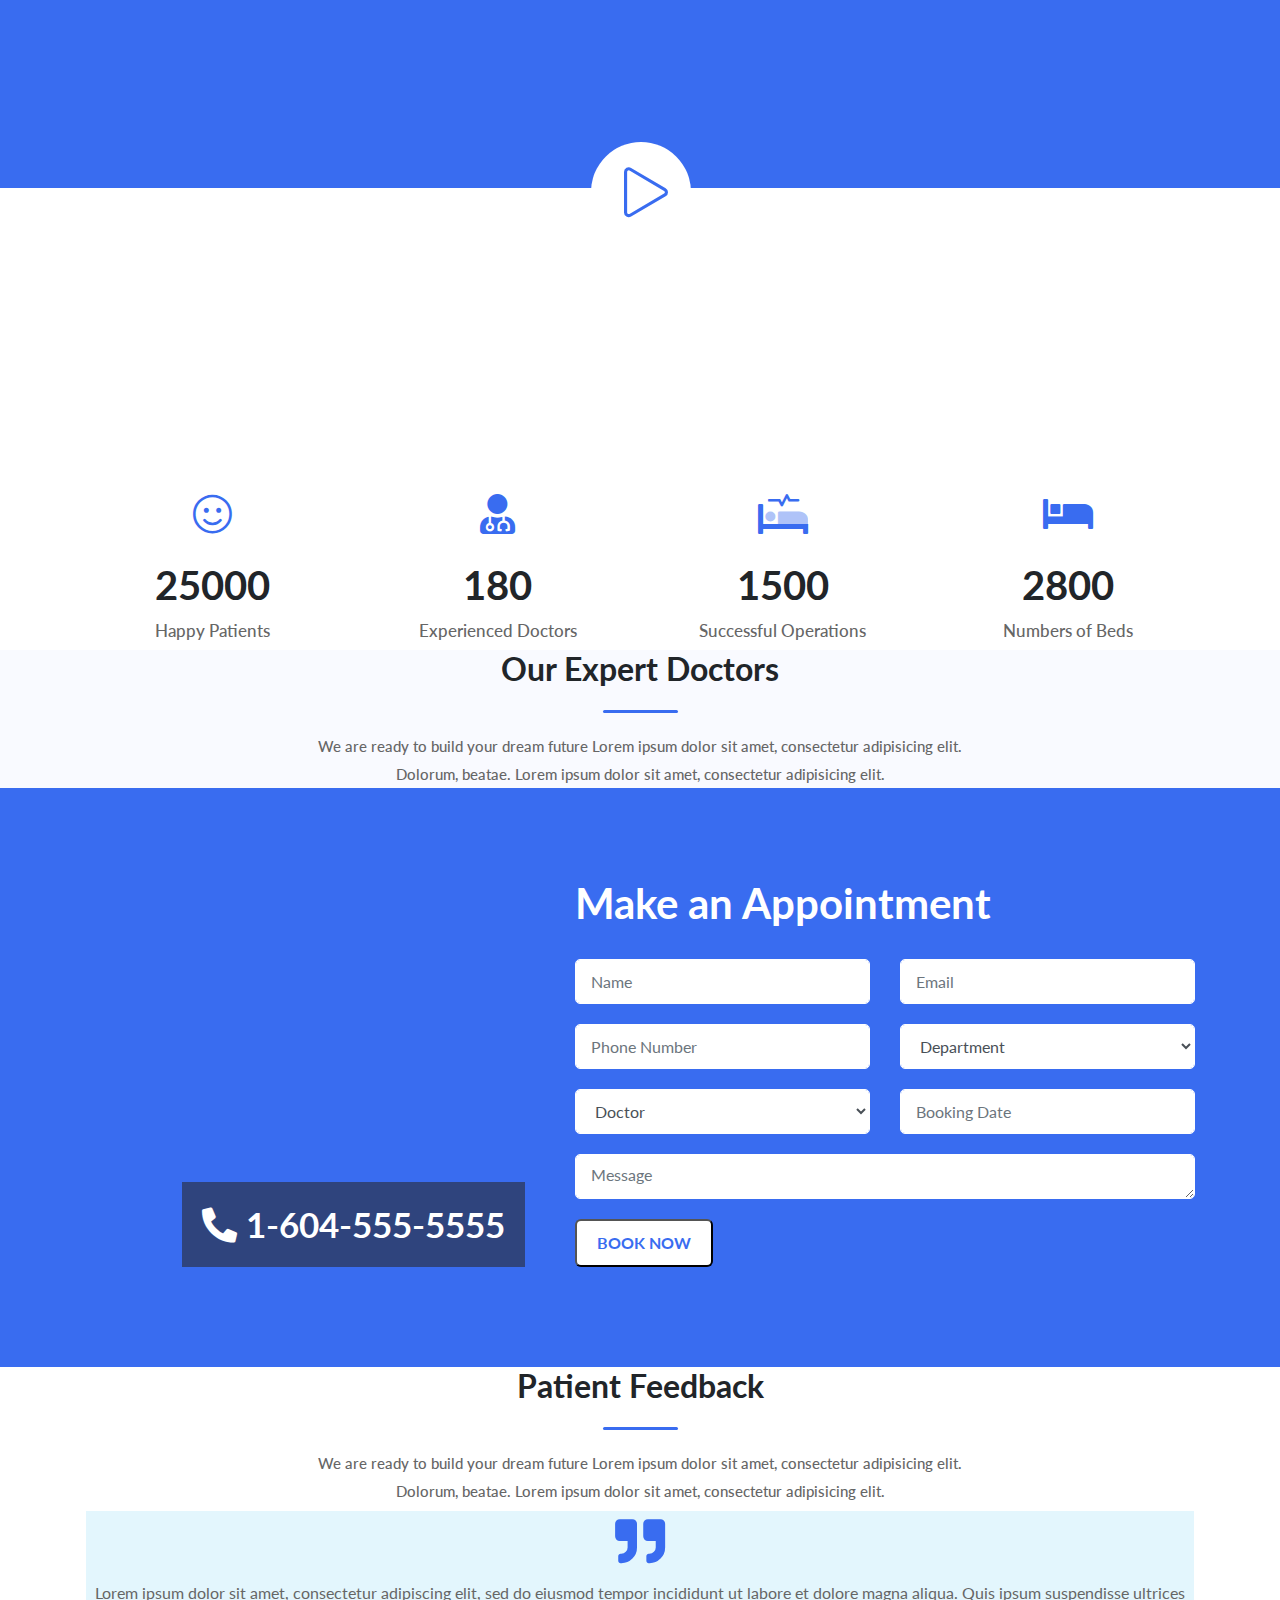
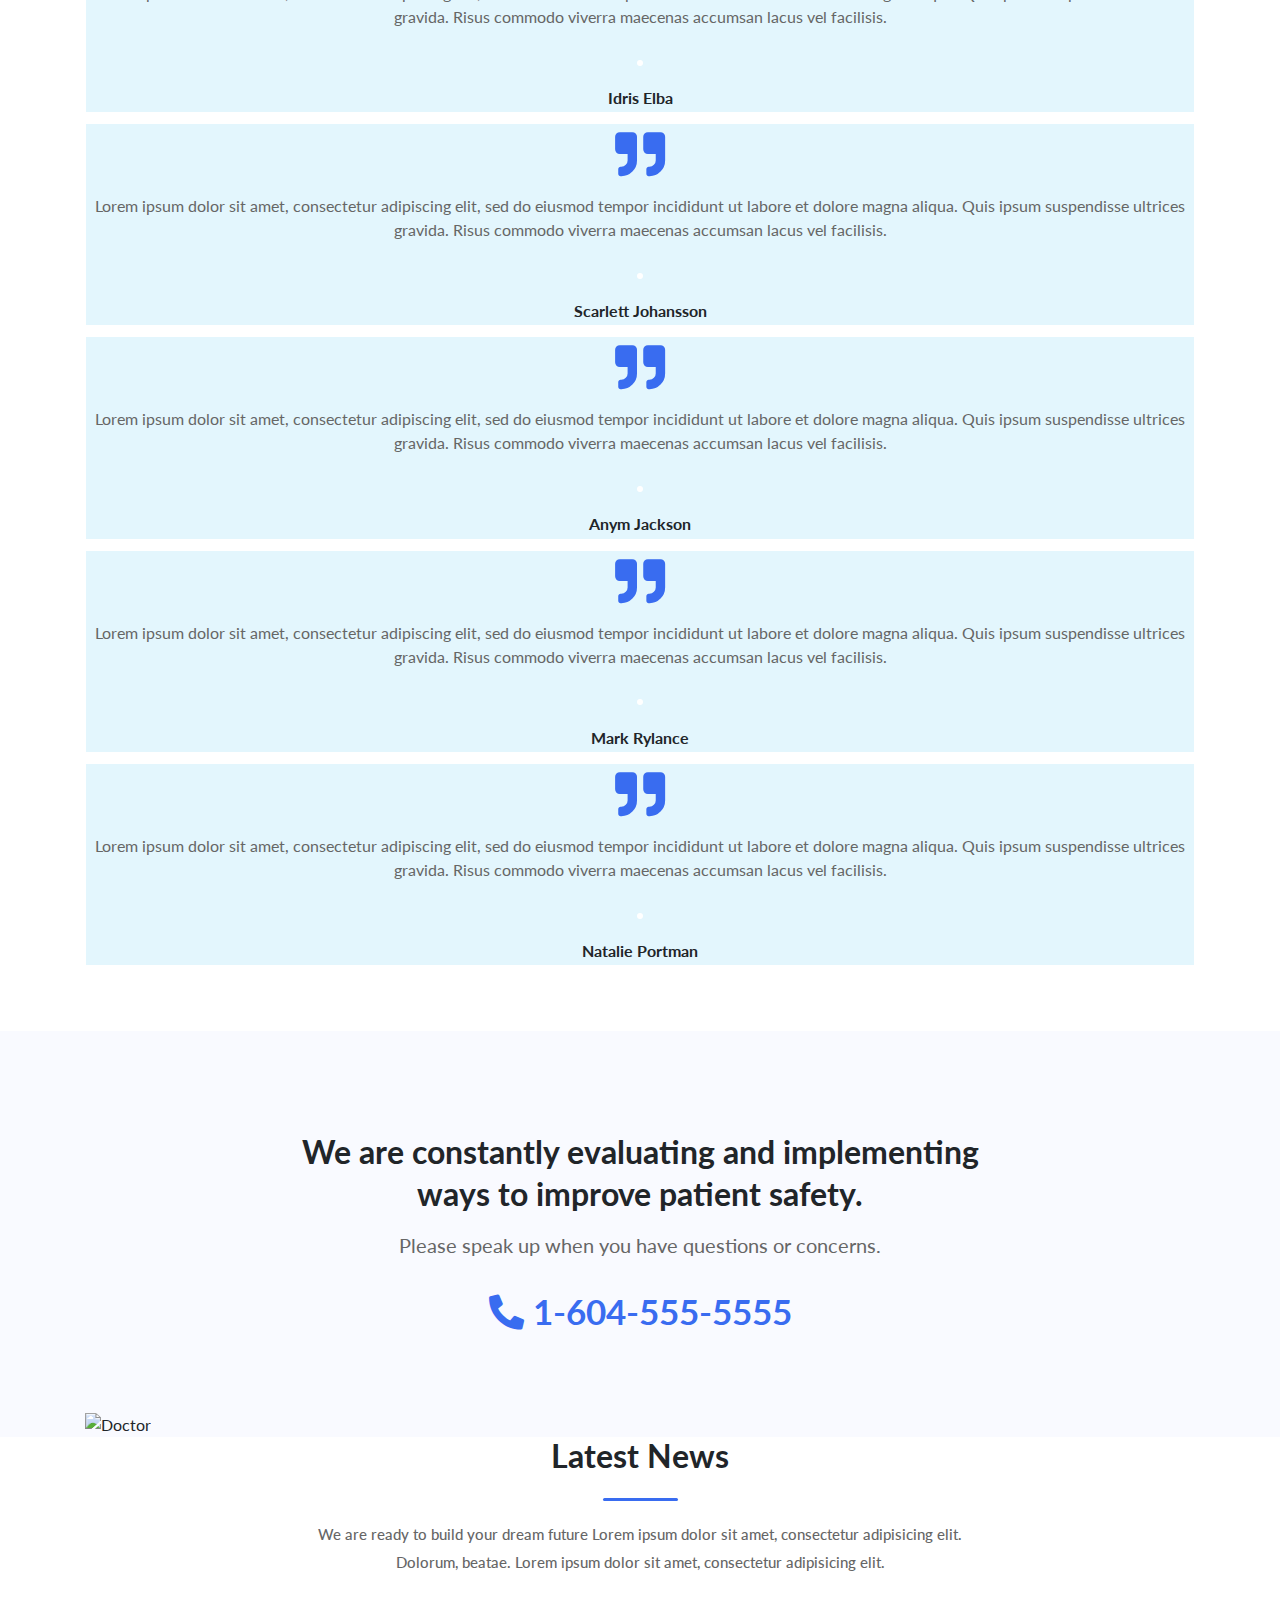
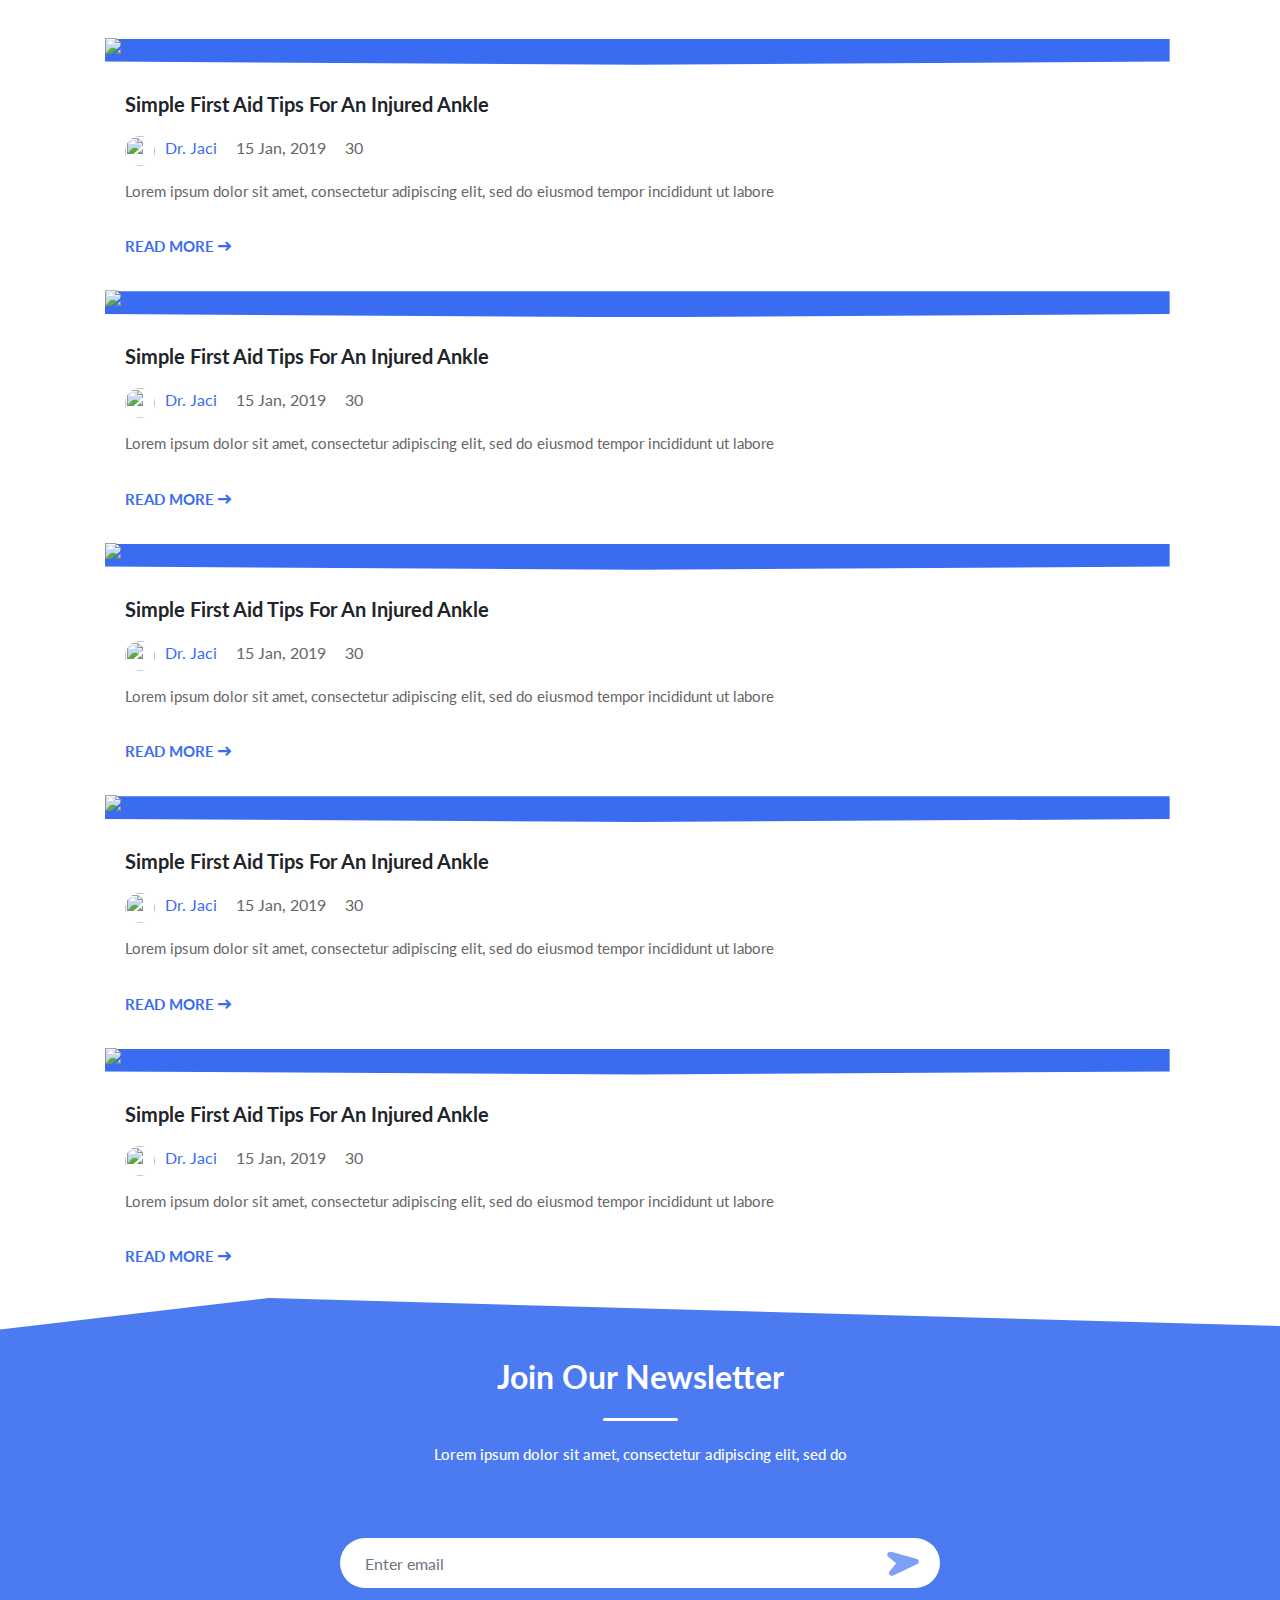
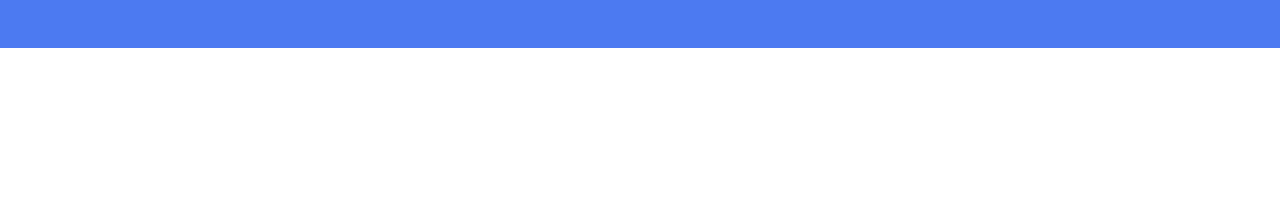
==== commit 6482f161: "Contact" ====
--- a/about.html
+++ b/about.html
@@ -16,7 +16,15 @@
 </head>
 
 <body>
-
+    <div class="preloader" >
+        <div class="d-table">
+            <div class="d-tablecell">
+                <div class="lds-heart">
+                    <div></div>
+                </div>
+            </div>
+        </div>
+    </div>
     <section id="menuHeader">
         <div class="container">
             <div class="row" id="upmenu">
@@ -65,12 +73,13 @@
                                 <a class="dropdown-item" href="AppointmentMenu.html">Book Appoinment</a>
                             </div>
                         </li>
-                        <li><a href="#">Blog</a></li>
-                        <li><a href="#">Contact</a></li>
+                        <li><a href="Blog.html">Blog</a></li>
+                        <li><a href="Contact.html">Contact</a></li>
                     </ul>
                 </div>
                 <div class="col-lg-3 men">
-                    <button> Make an Appointment <i class="far fa-chevron-right"></i></button>
+                    <button > <a href="AppointmentMenu.html">Make an Appointment</a> <i
+                        class="far fa-chevron-right"></i></button>
                 </div>
                 <div class="col-6 burgerMenu">
                     <div class="burger">
@@ -80,18 +89,18 @@
             </div>
         </div>
         <div class="container">
-            <div class="navbar-container header-sticky off">
+            <div class="navbar-container header-sticky  off" id="menu2">
                 <nav class="navbar navbar-expand-lg navbar-light">
 
 
                     <div class="navbar-collapse collapse show" id="navbarSupportedContent">
                         <ul class="navbar-nav m-auto">
                             <li class="nav-item">
-                                <a class="nav-link yes" href="index.html">Home</a>
+                                <a class="nav-link " href="index.html">Home</a>
                             </li>
 
                             <li class="nav-item">
-                                <a class="nav-link" href="about.html">About</a>
+                                <a class="nav-link yes" href="about.html">About</a>
                             </li>
 
                             <li class="nav-item dropdown">
@@ -129,7 +138,7 @@
                             </li>
 
                             <li class="nav-item">
-                                <a class="nav-link" href="#">Contact</a>
+                                <a class="nav-link" href="Contact.html">Contact</a>
                             </li>
                         </ul>
 
@@ -220,7 +229,7 @@
                     </div>
 
                     <div class="col-lg-6">
-                        <span>About our medical</span>
+                        <span class="mt-3">About our medical</span>
                         <h3>Happiness is nothing more than good health and a bad memory</h3>
                         <p>Lorem Ipsum is simply dummy text of the printing and typesetting industry. Lorem Ipsum has been the industry's standard dummy text. Lorem Ipsum is simply dummy text of the printing and typesetting industry. Lorem Ipsum has been the industry's standard dummy text.</p>
                         <ul>
@@ -257,7 +266,7 @@
 
     <section id="video">
         <div id="iframevideo" class="d-none"></div>
-        <iframe   class="d-none" width="900" height="506" src="https://www.youtube.com/embed/LFBxRxwY4Qw" frameborder="0" allow="accelerometer; autoplay; encrypted-media; gyroscope; picture-in-picture" allowfullscreen></iframe>
+        <iframe   class="d-none" width="900" height="506" src="a" frameborder="0" allow="accelerometer; autoplay; encrypted-media; gyroscope; picture-in-picture" allowfullscreen></iframe>
         <div class="container">
             <div class="box">
                 <div class="boxmini">
--- a/Assets/Style/style.css
+++ b/Assets/Style/style.css
@@ -63,6 +63,10 @@
   padding: 15px 25px;
   font-weight: bold;
   font-size: 13px;
+}
+
+#menuHeader button a {
+  color: white;
 }
 
 #menuHeader button:hover {
@@ -168,8 +172,8 @@
   width: 30px;
   text-align: center;
   line-height: 32px;
-  -webkit-transition: 0.5;
-  transition: 0.5;
+  -webkit-transition: 0.5s;
+  transition: 0.5s;
 }
 
 #menuHeader #upmenu ul li i:hover {
@@ -2465,6 +2469,54 @@
   color: #396cf0;
 }
 
+#Contact {
+  padding: 100px 0px;
+}
+
+#Contact .title {
+  font-size: 20px;
+  margin-bottom: 15px;
+  font-weight: bold;
+}
+
+#Contact ul {
+  padding: 0;
+  margin: 0;
+  list-style-type: none;
+}
+
+#Contact ul li {
+  position: relative;
+  padding-left: 22px;
+  margin-bottom: 8px;
+  color: #666666;
+}
+
+#Contact p {
+  text-transform: uppercase;
+  color: #396cf0;
+  margin-bottom: 10px;
+}
+
+#Contact #contactForm {
+  margin-top: 25px;
+}
+
+#Contact #contactForm .form-group {
+  margin-bottom: 20px;
+}
+
+#Contact #contactForm .form-group .form-control {
+  border: 1px solid #eeeeee;
+  height: 45px;
+  padding: 8px 15px;
+  border-radius: 5px;
+}
+
+#Contact .contact-info {
+  margin-bottom: 30px;
+}
+
 .yes {
   color: #396cf0 !important;
 }
@@ -2484,6 +2536,20 @@
   max-width: none !important;
 }
 
+.sticky2 {
+  margin: 0px !important;
+  position: fixed;
+  top: 70px;
+  left: 0;
+  width: 100%;
+  z-index: 99;
+  -webkit-box-shadow: 0 8px 6px -6px rgba(0, 0, 0, 0.4);
+          box-shadow: 0 8px 6px -6px rgba(0, 0, 0, 0.4);
+  -webkit-animation: 500ms ease-in-out 0s normal none 1 running fadeInDown;
+          animation: 500ms ease-in-out 0s normal none 1 running fadeInDown;
+  max-width: none !important;
+}
+
 @-webkit-keyframes fadeInDown {
   0% {
     opacity: 0;
@@ -2509,4 +2575,123 @@
             transform: translateY(0);
   }
 }
+
+.preloader {
+  position: fixed;
+  top: 0;
+  left: 0;
+  height: 100%;
+  width: 100%;
+  background: #ffffff;
+  z-index: 9999;
+  text-align: center;
+}
+
+.preloader .d-table {
+  width: 100%;
+  height: 100%;
+}
+
+.preloader .d-table .d-tablecell {
+  display: table-cell;
+  vertical-align: middle;
+}
+
+.preloader .d-table .d-tablecell .lds-heart {
+  display: inline-block;
+  position: relative;
+  width: 50px;
+  height: 50px;
+  -webkit-transform: rotate(45deg);
+          transform: rotate(45deg);
+  -webkit-transform-origin: 32px 32px;
+          transform-origin: 32px 32px;
+}
+
+.preloader .d-table .d-tablecell .lds-heart div {
+  top: 23px;
+  left: 19px;
+  position: absolute;
+  width: 26px;
+  height: 26px;
+  background: #396cf0;
+  -webkit-animation: lds-heart 1.2s infinite cubic-bezier(0.215, 0.61, 0.355, 1);
+          animation: lds-heart 1.2s infinite cubic-bezier(0.215, 0.61, 0.355, 1);
+}
+
+.preloader .d-table .d-tablecell .lds-heart div:before {
+  content: " ";
+  position: absolute;
+  display: block;
+  width: 26px;
+  height: 26px;
+  background: #396cf0;
+  left: -17px;
+  border-radius: 50% 0 0 50%;
+}
+
+.preloader .d-table .d-tablecell .lds-heart div:after {
+  content: " ";
+  position: absolute;
+  display: block;
+  width: 26px;
+  height: 26px;
+  background: #396cf0;
+  top: -17px;
+  border-radius: 50% 50% 0 0;
+}
+
+@-webkit-keyframes lds-heart {
+  0% {
+    -webkit-transform: scale(0.95);
+            transform: scale(0.95);
+  }
+  5% {
+    -webkit-transform: scale(1.1);
+            transform: scale(1.1);
+  }
+  39% {
+    -webkit-transform: scale(0.85);
+            transform: scale(0.85);
+  }
+  45% {
+    -webkit-transform: scale(1);
+            transform: scale(1);
+  }
+  60% {
+    -webkit-transform: scale(0.95);
+            transform: scale(0.95);
+  }
+  100% {
+    -webkit-transform: scale(0.9);
+            transform: scale(0.9);
+  }
+}
+
+@keyframes lds-heart {
+  0% {
+    -webkit-transform: scale(0.95);
+            transform: scale(0.95);
+  }
+  5% {
+    -webkit-transform: scale(1.1);
+            transform: scale(1.1);
+  }
+  39% {
+    -webkit-transform: scale(0.85);
+            transform: scale(0.85);
+  }
+  45% {
+    -webkit-transform: scale(1);
+            transform: scale(1);
+  }
+  60% {
+    -webkit-transform: scale(0.95);
+            transform: scale(0.95);
+  }
+  100% {
+    -webkit-transform: scale(0.9);
+            transform: scale(0.9);
+  }
+}
 /*# sourceMappingURL=style.css.map */